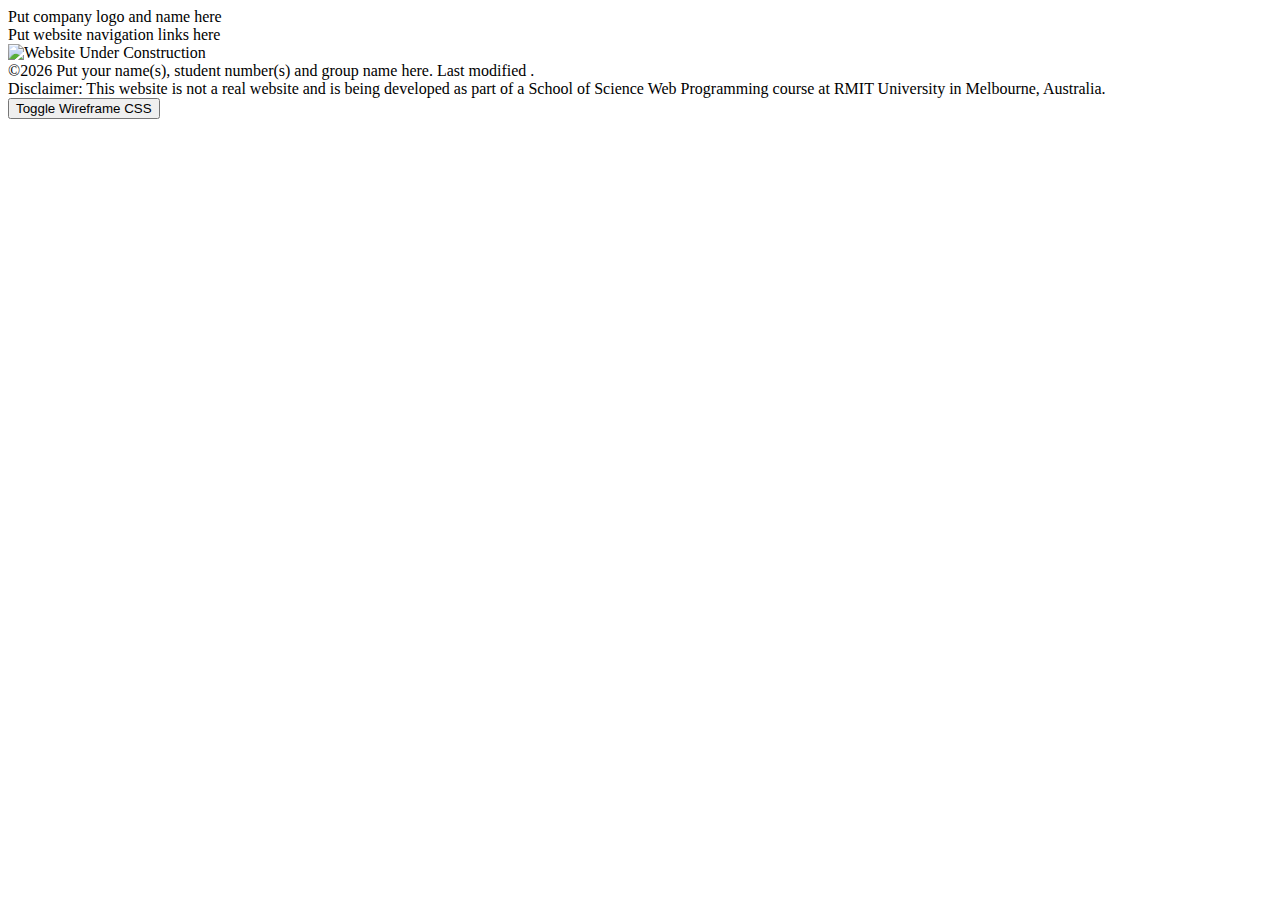
==== a2/index.html @ 7620fe86 "add new" ====
<!DOCTYPE html>
<html lang='en'>
  <head>
    <meta charset="utf-8">
    <meta name="viewport" content="width=device-width, initial-scale=1">
    <title>Assignment 2</title>
    
    <!-- Keep wireframe.css for debugging, add your css to style.css -->
    <link id='wireframecss' type="text/css" rel="stylesheet" href="../wireframe.css" disabled> 
    <link id='stylecss' type="text/css" rel="stylesheet" href="../style.css">

    <script src='../wireframe.js'></script>
  </head>

  <body>

    <header>
      <div>Put company logo and name here</div>
    </header>

    <nav>
      <div>Put website navigation links here</div>
    </nav>

    <main>
      <article id='Website Under Construction'>
    <!-- Creative Commons image sourced from https://pixabay.com/en/maintenance-under-construction-2422173/ and used for educational purposes only -->
        <img src='../../media/website-under-construction.png' alt='Website Under Construction' />
      </article>
    </main>

    <footer>
      <div>&copy;<script>
        document.write(new Date().getFullYear());
      </script> Put your name(s), student number(s) and group name here. Last modified <?= date ("Y F d  H:i", filemtime($_SERVER['SCRIPT_FILENAME'])); ?>.</div>
      <div>Disclaimer: This website is not a real website and is being developed as part of a School of Science Web Programming course at RMIT University in Melbourne, Australia.</div>
      <div><button id='toggleWireframeCSS' onclick='toggleWireframe()'>Toggle Wireframe CSS</button></div>
    </footer>

  </body>
</html>
---- wireframe.css ----
/* Make HTML and body content viewable, layout to fill window */
html,
body
{
  padding:20px;
  margin:0px;
  background: rgba(40,40,40,0.1);
  border: 5px solid hsl(314,0%,40%);
  box-sizing: border-box;
}

/* Makes the html / webpage as tall or taller as the browser window */
html {
  min-height:100vh;
}

/* Makes the body as tall or taller as the browser window, less html element's padding */
body {
  min-height:calc(100vh - 2 * 20px);
}


/* Give all semantic body elements uniform layout style */
header,
nav,
main,
footer,
aside,
section,
article,
details,
div
{
  margin: 5px;
  padding: 5px;
  box-sizing: border-box;
  border: 5px solid #0006;
}

/* Give each semantic body element a different color */
header
{
  background-color: hsl(0,100%,97%);
  border: 5px solid hsl(0,100%,60%);
}
nav
{
  background-color: hsl(240,100%,97%);
  border: 5px solid hsl(240,100%,60%);
}
main
{
  background-color: hsl(120,100%,97%);
  border: 5px solid hsl(120,100%,40%);
}
footer
{
  background-color: hsl(300,100%,97%);
  border: 5px solid hsl(300,100%,60%);
}

article
{
  background-color: hsl(270,100%,97%);
  border: 5px solid hsl(270,100%,70%);
}
aside
{
  background-color: hsl(180,100%,97%);
  border: 5px solid hsl(180,100%,40%);
}
section
{
  background-color: hsl(30,100%,97%);
  border: 5px solid hsl(30,100%,60%);
}
details
{
  background-color: hsl(60,60%,97%);
  border: 5px solid hsl(60,60%,60%);    
}

div
{
  border: 2px dashed hsl(210,100%,40%);  
}

/* HTML 4 Deprecated Tags and Attributes*/
center,
font,
menu,
marquee,
*[align],
*[border],
*[color],
*[bgcolor]
{
  padding:10px;
  background: repeating-linear-gradient(315deg, #999 0px, #999 20px, #FF9 20px, #FF9 40px) !important;
  border:20px solid black;
}
frame,
table {
  padding:10px;
  background: repeating-linear-gradient(315deg, #999 0px, #999 20px, #9FF 20px, #9FF 40px) !important;
}

center::after,
font::after,
menu::after,
marquee::after,
*[align]::after,
*[border]::after,
*[color]::after,
*[bgcolor]::after
{ 
  content:"Note to Student: Look for and remove all HTML4 deprecated code before submission.";
  font-size:400%;
  color:red;
  font-weight:bold;
  text-shadow: -1px -1px 1px rgba(255,255,255,0.8), 2px  2px 2px rgba(0,0,0,0.8);
}

/* Some basic styling for the starting page */

header {
  font-size: 300%;
  font-weight: bold;
}

header * {
  vertical-align: middle;
}

header img {
  filter: drop-shadow(-1px -1px 3px white);
  -webkit-filter: drop-shadow(-1px -1px 3px white);
  margin-right: 40px;
}

nav,
footer {
  padding: 10px;
}

nav ul {
  padding:0;
  margin:0.2em;
  display: inline-block;
  list-style: none;
}

nav ul li {
  display: inline-block;  
  padding:0.2em;
}

footer * {
}
---- style.css ----
/* This stylesheet is for your tested CSS, styles here will be deactivated when toggling wireframe style *./
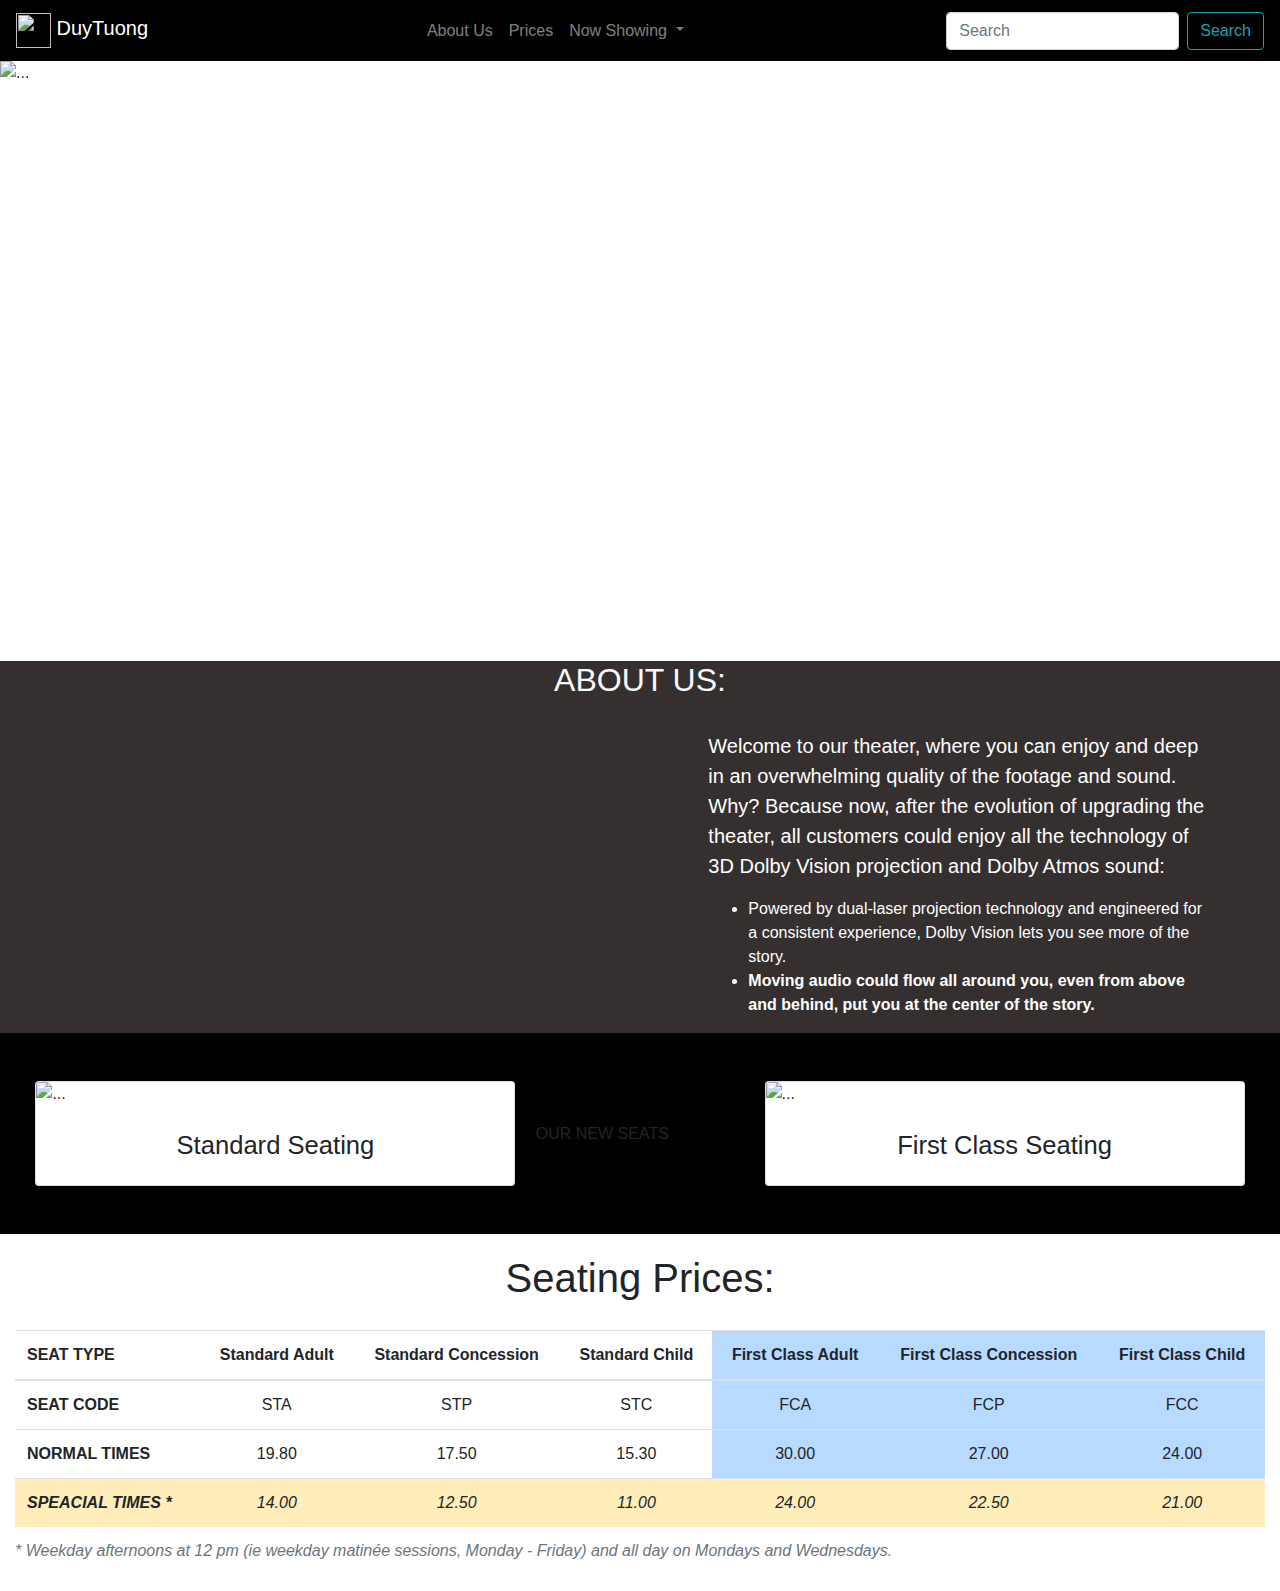
==== commit 99b2cc05: "new" ====
--- a/a2/index.html
+++ b/a2/index.html
@@ -1,41 +1,204 @@
 <!DOCTYPE html>
 <html lang='en'>
-  <head>
-    <meta charset="utf-8">
-    <meta name="viewport" content="width=device-width, initial-scale=1">
-    <title>Assignment 2</title>
-    
-    <!-- Keep wireframe.css for debugging, add your css to style.css -->
-    <link id='wireframecss' type="text/css" rel="stylesheet" href="../wireframe.css" disabled> 
-    <link id='stylecss' type="text/css" rel="stylesheet" href="../style.css">
-
-    <script src='../wireframe.js'></script>
-  </head>
-
-  <body>
-
-    <header>
-      <div>Put company logo and name here</div>
-    </header>
-
-    <nav>
-      <div>Put website navigation links here</div>
-    </nav>
-
-    <main>
-      <article id='Website Under Construction'>
-    <!-- Creative Commons image sourced from https://pixabay.com/en/maintenance-under-construction-2422173/ and used for educational purposes only -->
-        <img src='../../media/website-under-construction.png' alt='Website Under Construction' />
-      </article>
-    </main>
-
-    <footer>
-      <div>&copy;<script>
-        document.write(new Date().getFullYear());
-      </script> Put your name(s), student number(s) and group name here. Last modified <?= date ("Y F d  H:i", filemtime($_SERVER['SCRIPT_FILENAME'])); ?>.</div>
-      <div>Disclaimer: This website is not a real website and is being developed as part of a School of Science Web Programming course at RMIT University in Melbourne, Australia.</div>
-      <div><button id='toggleWireframeCSS' onclick='toggleWireframe()'>Toggle Wireframe CSS</button></div>
-    </footer>
-
-  </body>
-</html>
+
+<head>
+  <meta charset="utf-8">
+  <meta name="viewport" content="width=device-width, initial-scale=1">
+  <title>Assignment 2</title>
+
+  <!-- Keep wireframe.css for debugging, add your css to style.css -->
+
+  <link id='stylecss' type="text/css" rel="stylesheet" href="style.css">
+  <meta name="viewport" content="width=device-width, initial-scale=1, shrink-to-fit=no">
+  <link rel="stylesheet" href="https://stackpath.bootstrapcdn.com/bootstrap/4.4.1/css/bootstrap.min.css"
+    integrity="sha384-Vkoo8x4CGsO3+Hhxv8T/Q5PaXtkKtu6ug5TOeNV6gBiFeWPGFN9MuhOf23Q9Ifjh" crossorigin="anonymous">
+</head>
+
+<body>
+  <!-- NAVBAR -->
+  <nav class="navbar sticky-top navbar-expand-md navbar-dark " style="background-color: #000000;">
+    <a class="navbar-brand" href="index.html">
+      <img src="media/Logo.jpg" width="35" height="35" class="d-inline-block align-top" alt="">
+      DuyTuong
+    </a>
+    <button class="navbar-toggler" type="button" data-toggle="collapse" data-target="#navbarSupportedContent"
+      aria-controls="navbarSupportedContent" aria-expanded="false" aria-label="Toggle navigation">
+      <span class="navbar-toggler-icon"></span>
+    </button>
+
+    <div class="collapse navbar-collapse " id="navbarSupportedContent">
+      <ul class="navbar-nav mx-auto ">
+        <li class="nav-item">
+          <a class="nav-link" href="#aboutus">About Us</a>
+        </li>
+        <li class="nav-item">
+          <a class="nav-link" href="#seating">Prices</a>
+        </li>
+        <li class="nav-item dropdown">
+          <a class="nav-link dropdown-toggle" href="#" id="navbarDropdownMenuLink" role="button" data-toggle="dropdown"
+            aria-haspopup="true" aria-expanded="false">
+            Now Showing
+          </a>
+          <div class="dropdown-menu" aria-labelledby="navbarDropdownMenuLink">
+            <a class="dropdown-item" href="#">Film Showing</a>
+            <a class="dropdown-item" href="#">Synopsis Area</a>
+            <a class="dropdown-item" href="#">Booking Area</a>
+          </div>
+        </li>
+
+      </ul>
+      <form class="form-inline my-2 my-lg-0">
+        <input class="form-control mr-sm-2" type="search" placeholder="Search" aria-label="Search">
+        <button class="btn btn-outline-info" type="submit">Search</button>
+      </form>
+    </div>
+  </nav>
+
+  <!-- CAUROUSEL -->
+  <div id="carouselExampleInterval" class="carousel slide" data-ride="carousel">
+    <div class="carousel-inner">
+      <div class="carousel-item active" data-interval="10000">
+        <img src="media/cinema02.jpg" height="600px" class="d-block w-100" alt="...">
+      </div>
+      <div class="carousel-item" data-interval="2000">
+        <img src="media/cinema01.jpg" height="600px" class="d-block w-100" alt="...">
+      </div>
+      <div class="carousel-item">
+        <img src="media/cinema03.jpg" height="600px" class="d-block w-100" alt="...">
+      </div>
+    </div>
+    <a class="carousel-control-prev" href="#carouselExampleInterval" role="button" data-slide="prev">
+      <span class="carousel-control-prev-icon" aria-hidden="true"></span>
+      <span class="sr-only">Previous</span>
+    </a>
+    <a class="carousel-control-next" href="#carouselExampleInterval" role="button" data-slide="next">
+      <span class="carousel-control-next-icon" aria-hidden="true"></span>
+      <span class="sr-only">Next</span>
+    </a>
+  </div>
+
+  <!--ABOUT US  -->
+
+  <article id="aboutus" class="container-fluid  text-white " style="background-color: #352f2f">
+    <h2 class="text-light text-center">ABOUT US:</h2>
+    <div class="row align-items-center content">
+      <div class="col-md-6  order-1">
+        <img src="media/dolbycinema.jpg" alt="" class="img-fluid">
+      </div>
+      <div class="col-md-6 order-2 order-md-2">
+        <div class="row justify-content-center">
+          <div class="col-10  blurb mb-5 mb-md-0">
+            <img src="imgs/lolli_icon.png" alt="" class="d-none d-lg-inline">
+            <p class="lead "><b>Welcome to our theater, where you can enjoy and deep in an overwhelming
+                quality of the footage and sound.
+                Why? Because now, after the evolution of upgrading the theater, all customers could enjoy all the
+                technology of 3D Dolby Vision projection and Dolby Atmos sound:</b>
+              <ul>
+                <li>
+                  Powered by dual-laser projection technology and engineered for a consistent experience, Dolby
+                  Vision lets you see more of the story.
+
+                </li>
+                <li>
+                  <b>Moving audio could flow all around you, even from above and behind, put you at the center of
+                    the story.</b>
+                </li>
+              </ul>
+            </p>
+          </div>
+        </div>
+      </div>
+    </div>
+  </article>
+
+  <!--SEATS  -->
+
+  <article id="" class="container-fluid pt-5 pb-5" style="background-color: black">
+    <div class="d-flex flex-row">
+      <div class="col-5 d-flex justify-content-center">
+        <div class="card" style="width: 30rem;">
+          <img src="media/seat1.jpg" class="card-img-top" alt="...">
+          <div class="card-body">
+            <p class="card-text" style="font-size: 2vw; text-align: center;">Standard Seating</p>
+          </div>
+        </div>
+      </div>
+      <div class="col-2 d-flex align-items-center" style="padding: 0px 0px;">
+
+        <div class=" glow ">OUR NEW SEATS</div>
+
+      </div>
+      <div class="col-5 d-flex justify-content-center">
+        <div class="card" style="width: 30rem;">
+          <img src="media/seat2.jpg" class="card-img-top" alt="...">
+          <div class="card-body">
+            <p class="card-text" style="font-size: 2vw; text-align: center;">First Class Seating</p>
+          </div>
+        </div>
+      </div>
+    </div>
+  </article>
+    <!-- Seating Prices -->
+  <article>
+    <div class="parallax-div"></div>
+    <div id="seating" class="container-fluid">
+      <h1 class="text-center" style="padding:20px">Seating Prices:</h1>
+      <div class="table-responsive-xl">
+        <table class="table ">
+          <caption><i>* Weekday afternoons at 12 pm (ie weekday matinée sessions,
+              Monday - Friday) and all day on Mondays and Wednesdays.</i></caption>
+          <thead>
+            <tr>
+              <th scope="col">SEAT TYPE</th>
+              <th scope="col" class="text-center">Standard Adult</th>
+              <th scope="col" class="text-center">Standard Concession</th>
+              <th scope="col" class="text-center">Standard Child</th>
+              <th scope="col" class="table-primary text-center">First Class Adult</th>
+              <th scope="col" class="table-primary text-center">First Class Concession</th>
+              <th scope="col" class="table-primary text-center">First Class Child</th>
+            </tr>
+          </thead>
+          <tbody>
+            <tr>
+              <th scope="row">SEAT CODE</th>
+              <td class="text-center">STA</td>
+              <td class="text-center">STP</td>
+              <td class="text-center">STC</td>
+              <td class="table-primary text-center">FCA</td>
+              <td class="table-primary text-center">FCP</td>
+              <td class="table-primary text-center">FCC</td>
+            </tr>
+            <tr>
+              <th scope="row">NORMAL TIMES</th>
+              <td class="text-center">19.80</td>
+              <td class="text-center">17.50</td>
+              <td class="text-center">15.30</td>
+              <td class="table-primary text-center">30.00</td>
+              <td class="table-primary text-center">27.00</td>
+              <td class="table-primary text-center">24.00</td>
+            </tr>
+            <tr>
+              <th scope="row" class="table-warning"><i>SPEACIAL TIMES *</i></th>
+              <td class="table-warning text-center"><i>14.00</i></td>
+              <td class="table-warning text-center"><i>12.50</i></td>
+              <td class="table-warning text-center"><i>11.00</i></td>
+              <td class="table-warning text-center"><i>24.00</i></td>
+              <td class="table-warning text-center"><i>22.50</i></td>
+              <td class="table-warning text-center"><i>21.00</i></td>
+            </tr>
+          </tbody>
+        </table>
+      </div>
+    </div>
+  </article>
+  
+</body>
+
+<script src="https://code.jquery.com/jquery-3.4.1.slim.min.js"
+  integrity="sha384-J6qa4849blE2+poT4WnyKhv5vZF5SrPo0iEjwBvKU7imGFAV0wwj1yYfoRSJoZ+n" crossorigin="anonymous"></script>
+<script src="https://cdn.jsdelivr.net/npm/popper.js@1.16.0/dist/umd/popper.min.js"
+  integrity="sha384-Q6E9RHvbIyZFJoft+2mJbHaEWldlvI9IOYy5n3zV9zzTtmI3UksdQRVvoxMfooAo" crossorigin="anonymous"></script>
+<script src="https://stackpath.bootstrapcdn.com/bootstrap/4.4.1/js/bootstrap.min.js"
+  integrity="sha384-wfSDF2E50Y2D1uUdj0O3uMBJnjuUD4Ih7YwaYd1iqfktj0Uod8GCExl3Og8ifwB6" crossorigin="anonymous"></script>
+
+</html>--- a/a2/style.css
+++ b/a2/style.css
@@ -0,0 +1 @@
+/* Insert your styles here */
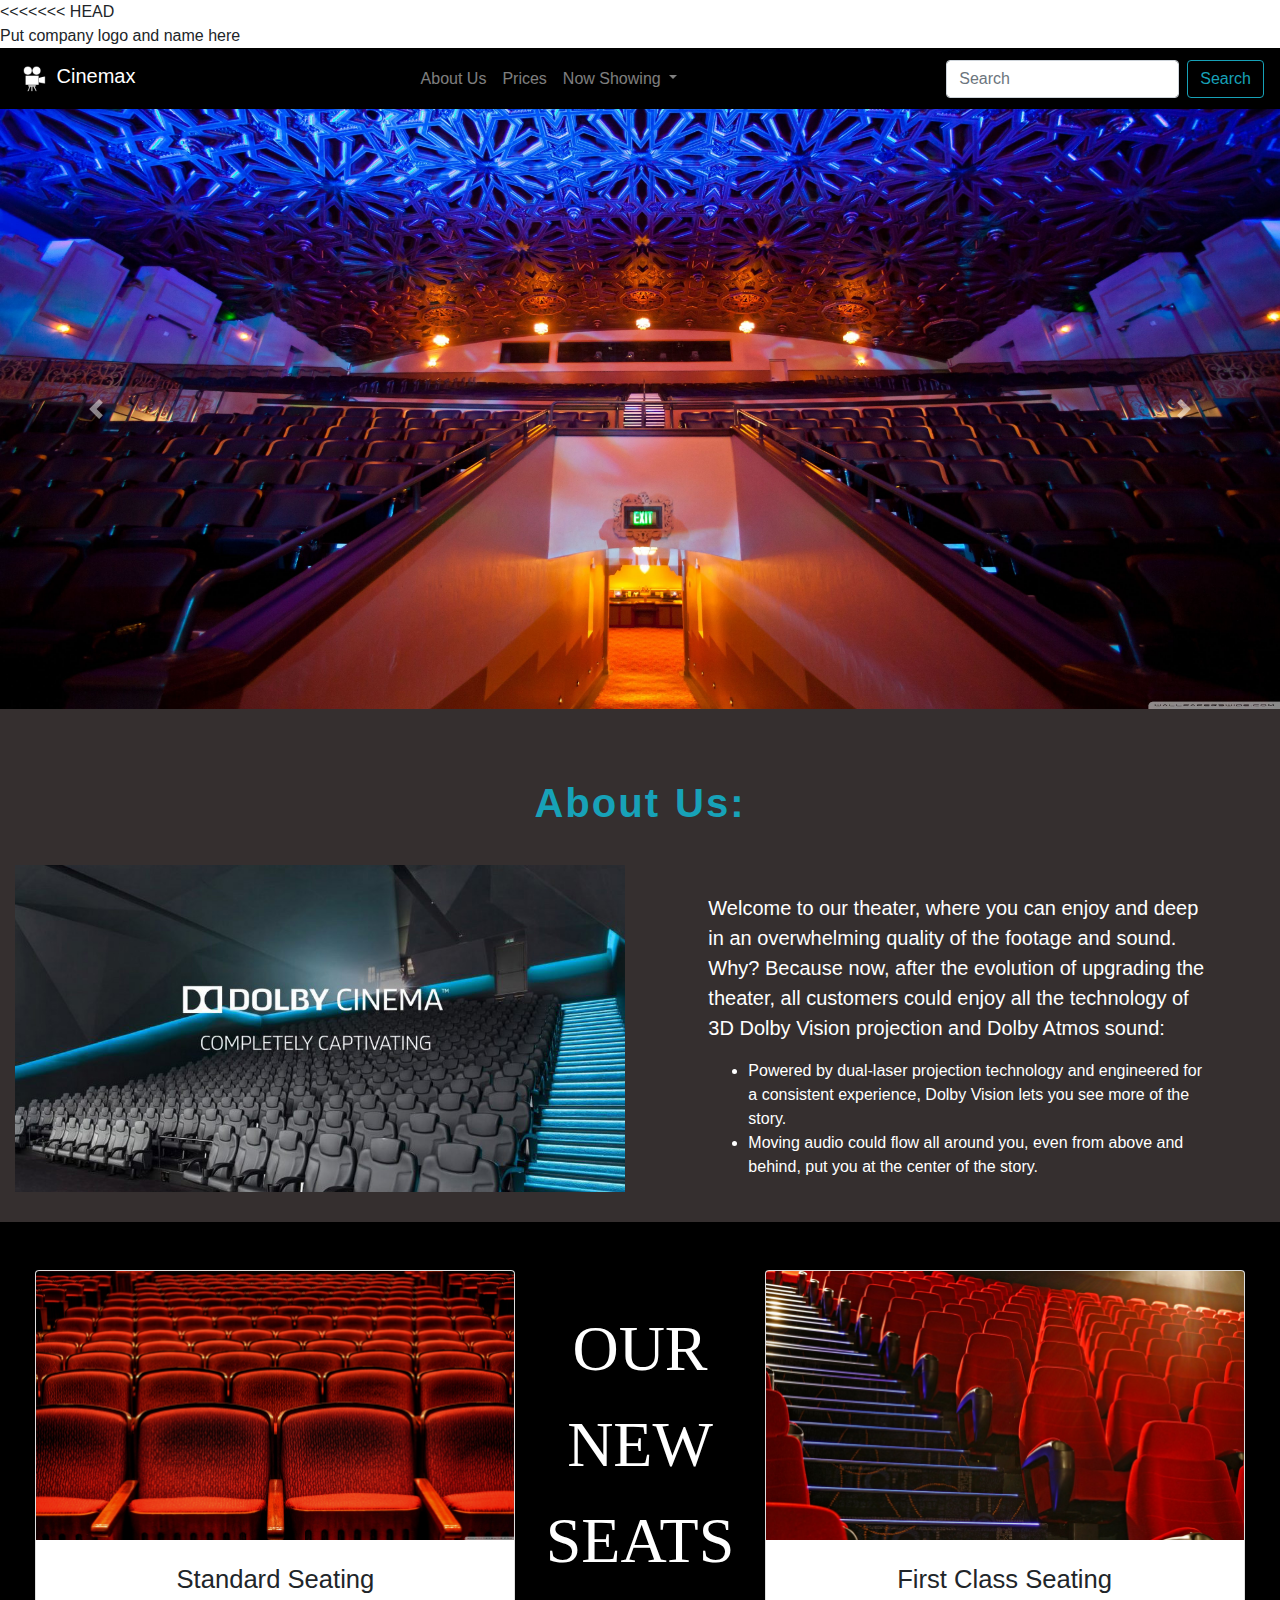
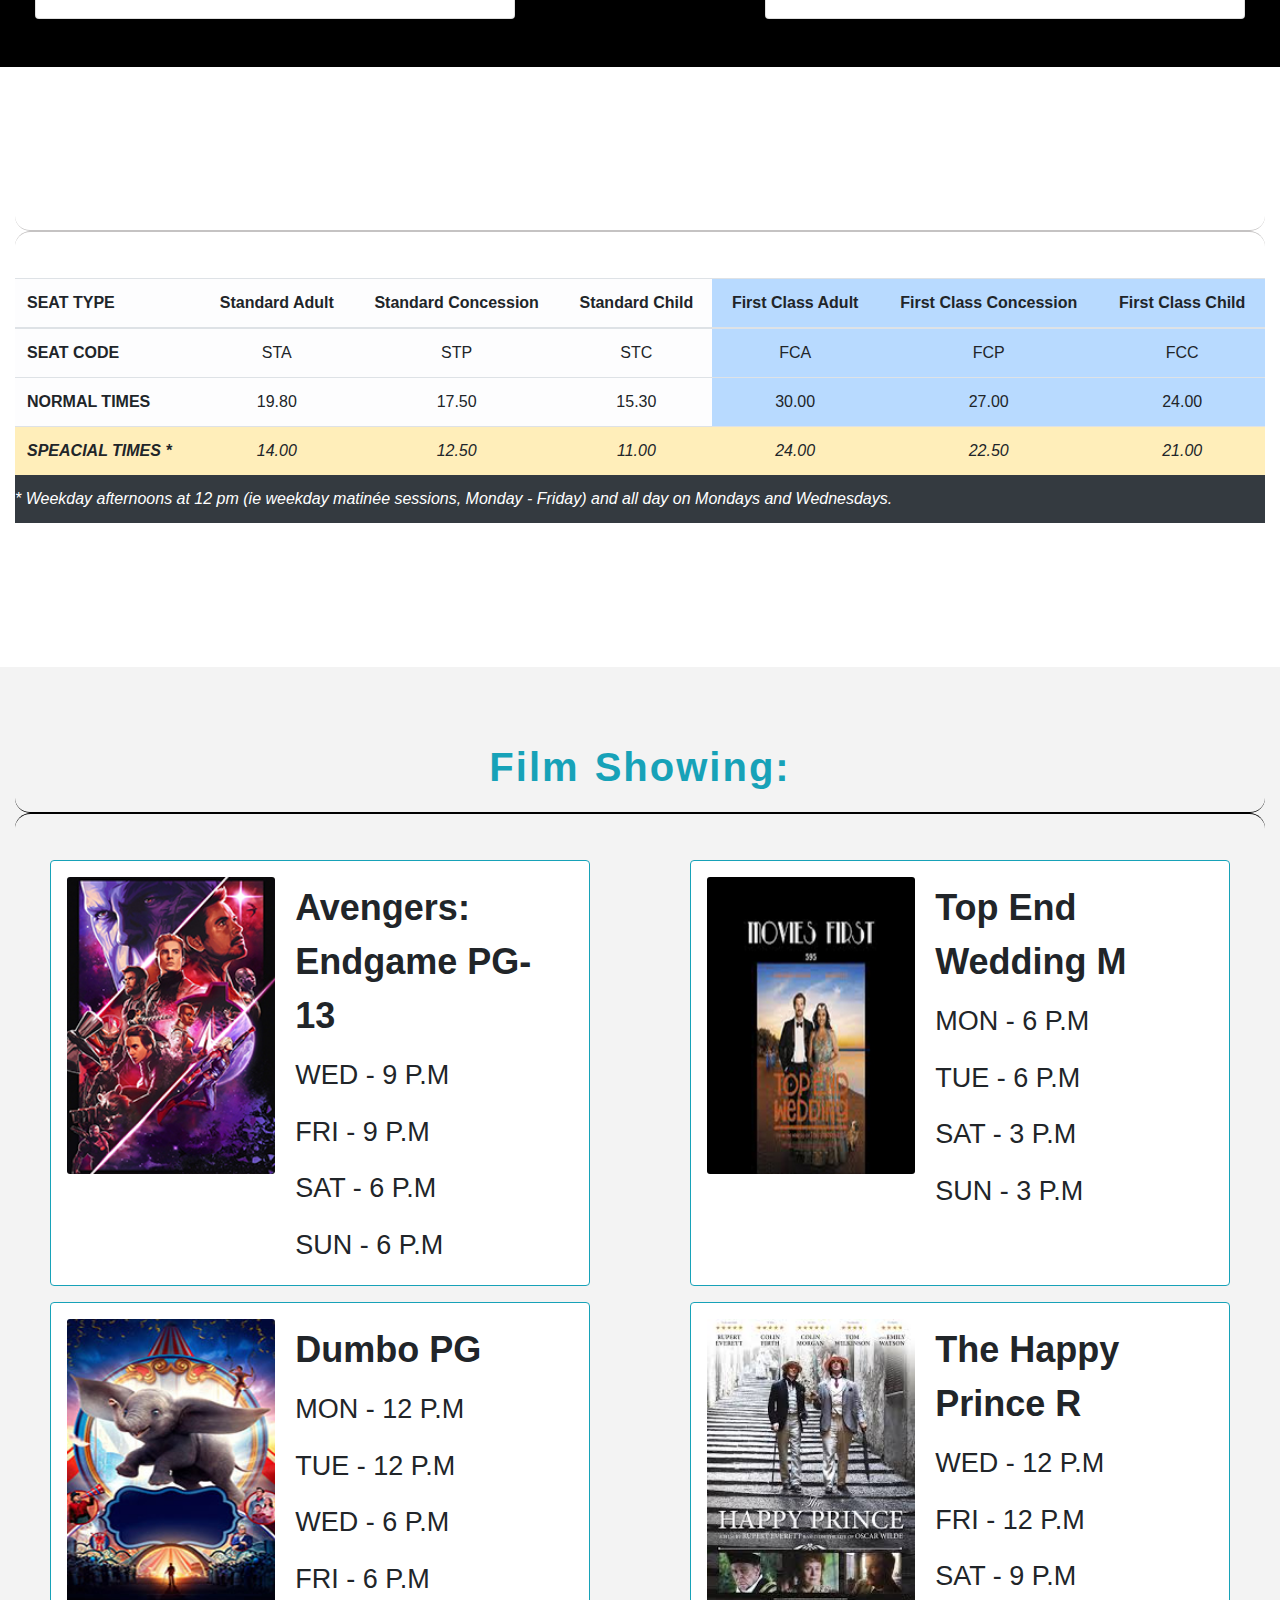
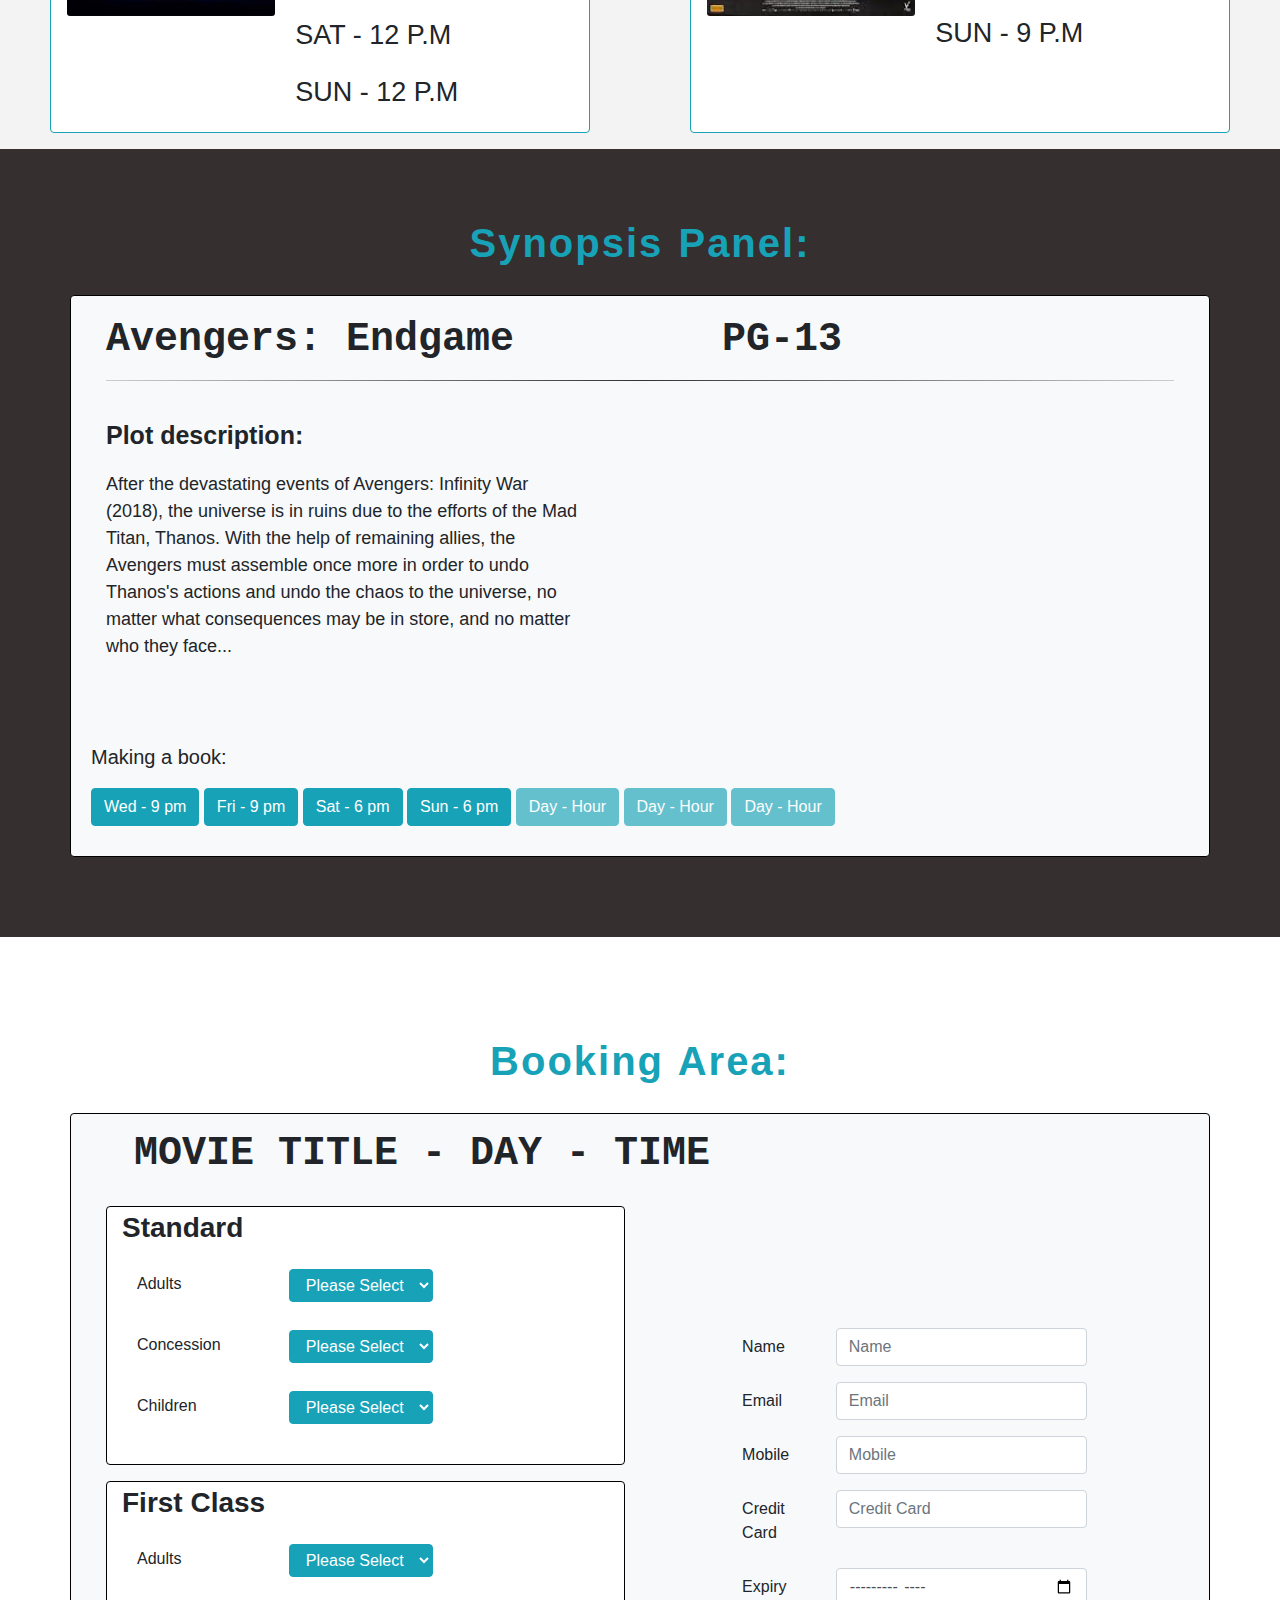
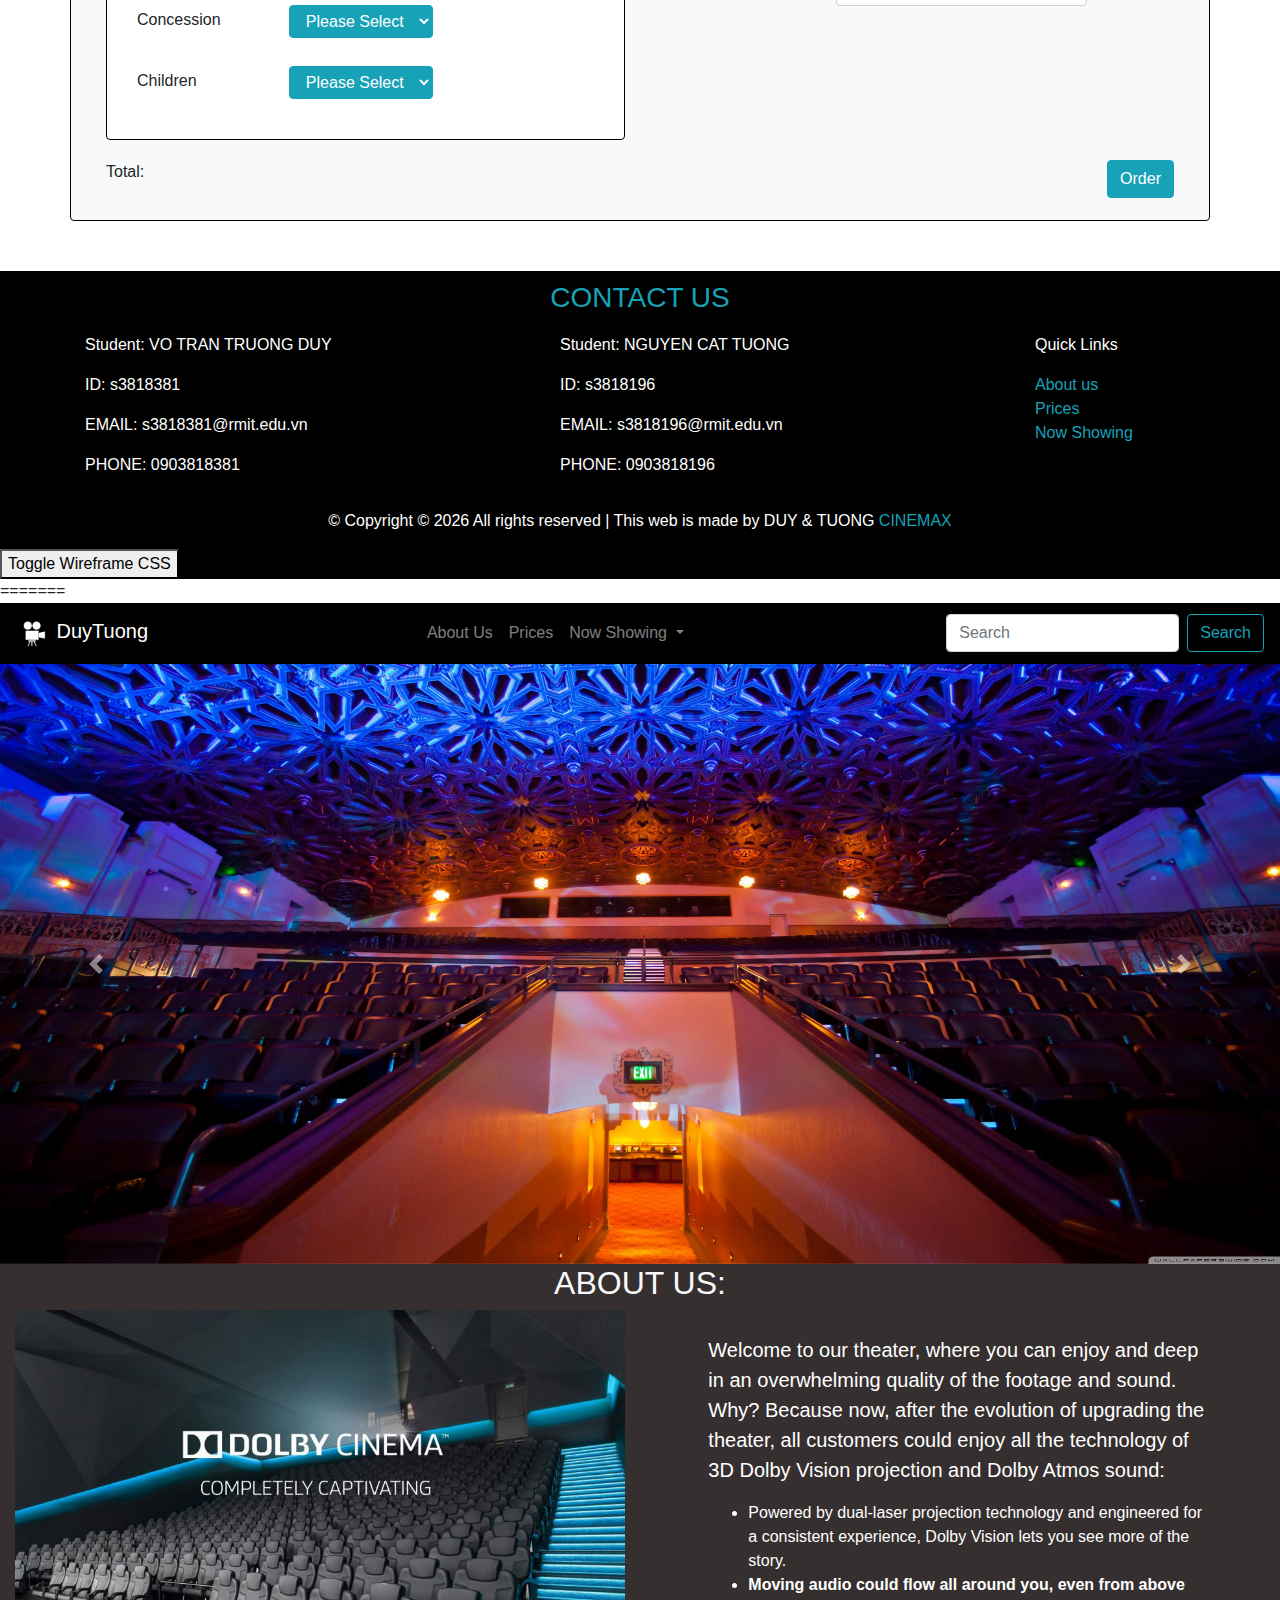
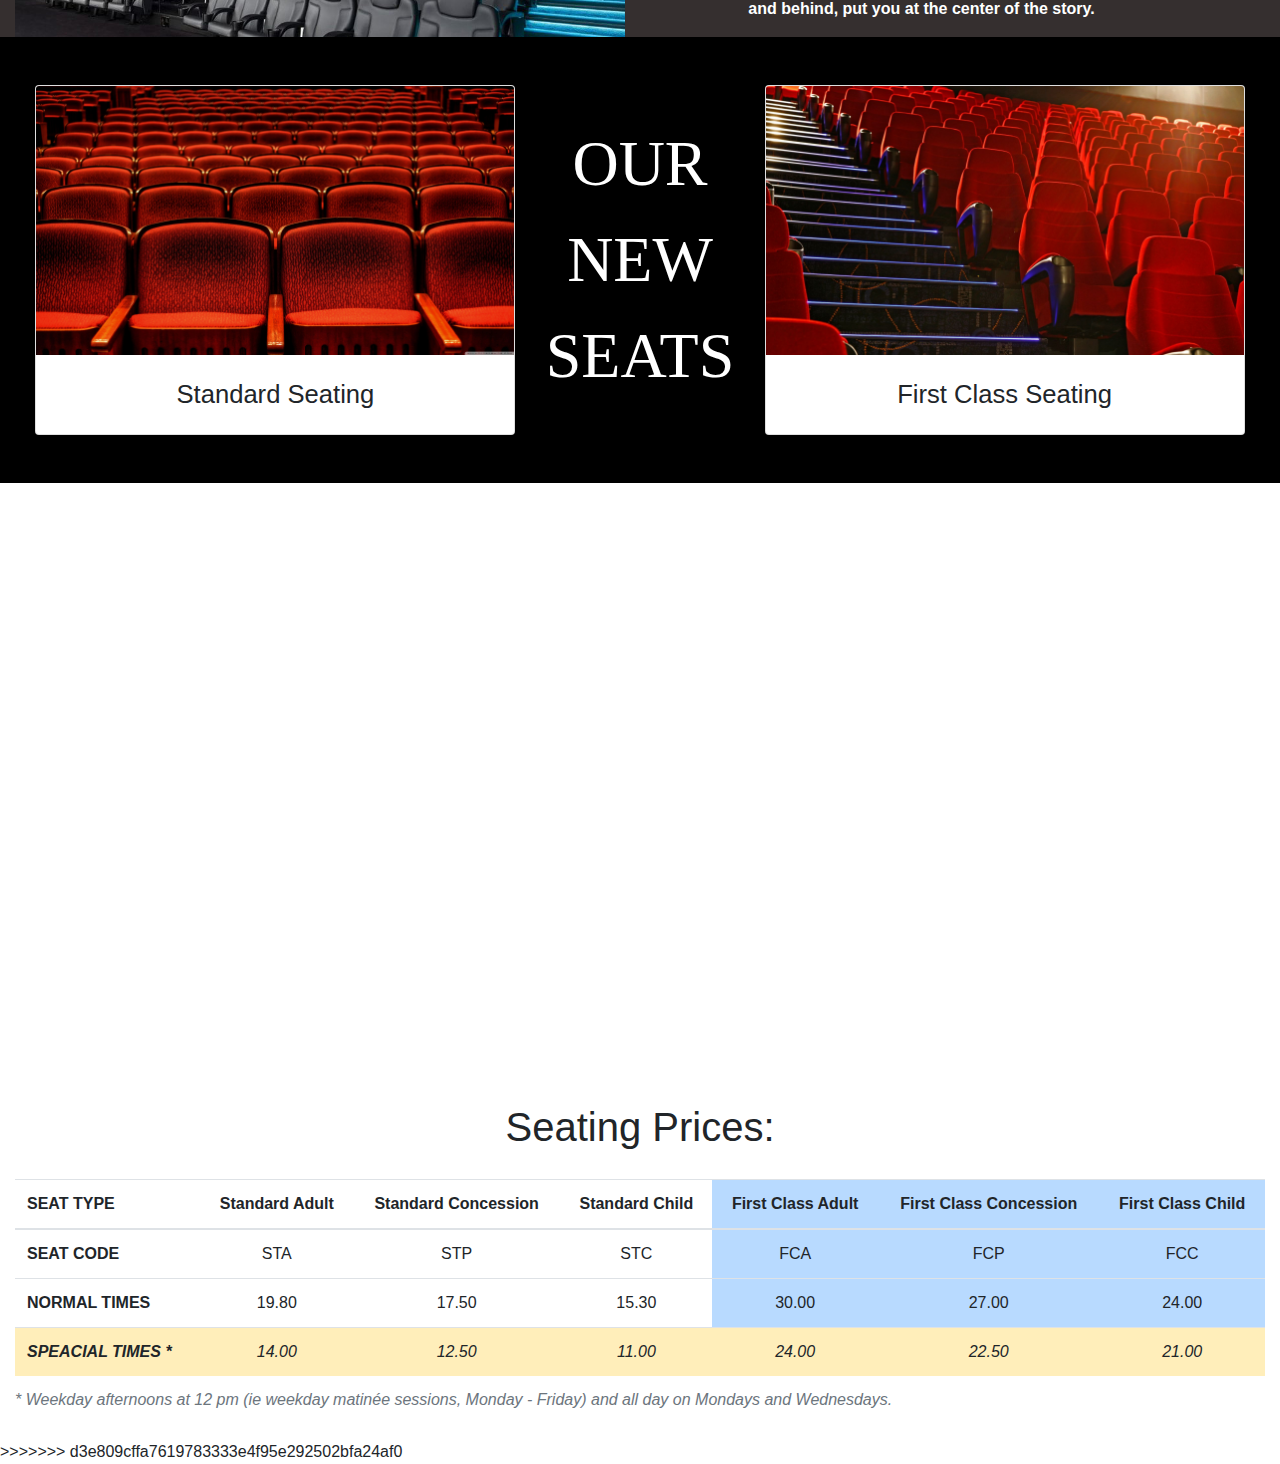
==== commit b7540d9d: "new" ====
--- a/a2/index.html
+++ b/a2/index.html
@@ -7,6 +7,573 @@
   <title>Assignment 2</title>
 
   <!-- Keep wireframe.css for debugging, add your css to style.css -->
+<<<<<<< HEAD
+  <link id='wireframecss' type="text/css" rel="stylesheet" href="../wireframe.css" disabled>
+  <link id='stylecss' type="text/css" rel="stylesheet" href="../style.css">
+  <link id='stylecss1' type="text/css" rel="stylesheet" href="style.css">
+
+  <link rel="stylesheet" href="https://stackpath.bootstrapcdn.com/bootstrap/4.4.1/css/bootstrap.min.css"
+    integrity="sha384-Vkoo8x4CGsO3+Hhxv8T/Q5PaXtkKtu6ug5TOeNV6gBiFeWPGFN9MuhOf23Q9Ifjh" crossorigin="anonymous">
+  <script src='../wireframe.js'></script>
+</head>
+
+<body>
+
+  <header>
+    <div>Put company logo and name here</div>
+  </header>
+
+  <nav>
+    <div>
+      <!-- NAVBAR -->
+      <nav class="navbar sticky-top navbar-expand-md navbar-dark " style="background-color: #000000;">
+        <a class="navbar-brand" href="index.html">
+          <img src="media/Logo.jpg" width="35" height="35" class="d-inline-block align-top" alt="">
+          Cinemax
+        </a>
+        <button class="navbar-toggler" type="button" data-toggle="collapse" data-target="#navbarSupportedContent"
+          aria-controls="navbarSupportedContent" aria-expanded="false" aria-label="Toggle navigation">
+          <span class="navbar-toggler-icon"></span>
+        </button>
+
+        <div class="collapse navbar-collapse " id="navbarSupportedContent">
+          <ul class="navbar-nav mx-auto ">
+            <li class="nav-item">
+              <a class="nav-link" href="#aboutus">About Us</a>
+            </li>
+            <li class="nav-item">
+              <a class="nav-link" href="#seating">Prices</a>
+            </li>
+            <li class="nav-item dropdown">
+              <a class="nav-link dropdown-toggle" href="#" id="navbarDropdownMenuLink" role="button"
+                data-toggle="dropdown" aria-haspopup="true" aria-expanded="false">
+                Now Showing
+              </a>
+              <div class="dropdown-menu" aria-labelledby="navbarDropdownMenuLink">
+                <a class="dropdown-item" href="#film">Film Showing</a>
+                <a class="dropdown-item" href="#Synopsis">Synopsis Area</a>
+                <a class="dropdown-item" href="#Booking">Booking Area</a>
+              </div>
+            </li>
+
+          </ul>
+          <form class="form-inline my-2 my-lg-0">
+            <input class="form-control mr-sm-2" type="search" placeholder="Search" aria-label="Search">
+            <button class="btn btn-outline-info" type="submit">Search</button>
+          </form>
+        </div>
+      </nav>
+
+      <!-- CAUROUSEL -->
+      <div id="carouselExampleInterval" class="carousel slide" data-ride="carousel">
+        <div class="carousel-inner">
+          <div class="carousel-item active" data-interval="10000">
+            <img src="media/cinema02.jpg" height="600px" class="d-block w-100" alt="...">
+          </div>
+          <div class="carousel-item" data-interval="2000">
+            <img src="media/cinema01.jpg" height="600px" class="d-block w-100" alt="...">
+          </div>
+          <div class="carousel-item">
+            <img src="media/cinema03.jpg" height="600px" class="d-block w-100" alt="...">
+          </div>
+        </div>
+        <a class="carousel-control-prev" href="#carouselExampleInterval" role="button" data-slide="prev">
+          <span class="carousel-control-prev-icon" aria-hidden="true"></span>
+          <span class="sr-only">Previous</span>
+        </a>
+        <a class="carousel-control-next" href="#carouselExampleInterval" role="button" data-slide="next">
+          <span class="carousel-control-next-icon" aria-hidden="true"></span>
+          <span class="sr-only">Next</span>
+        </a>
+      </div>
+    </div>
+  </nav>
+
+  <main>
+    
+    <article id="aboutus" class="container-fluid text-white " style="padding-top:40px; background-color: #352f2f">
+      <h2 class="demoFont text-info text-center" style="padding: 30px;">About Us:</h2>
+      <div class="row align-items-center content">
+        <div class="col-md-6  order-1">
+          <img src="media/dolbycinema.jpg" alt="" class="img-fluid" style="padding-bottom:30px">
+        </div>
+        <div class="col-md-6 order-2 order-md-2">
+          <div class="row justify-content-center">
+            <div class="col-10  blurb mb-5 mb-md-0">
+              <p class="lead "><b>Welcome to our theater, where you can enjoy and deep in an overwhelming
+                  quality of the footage and sound.
+                  Why? Because now, after the evolution of upgrading the theater, all customers could enjoy all the
+                  technology of 3D Dolby Vision projection and Dolby Atmos sound:</b>
+                <ul>
+                  <li>
+                    Powered by dual-laser projection technology and engineered for a consistent experience, Dolby
+                    Vision lets you see more of the story.
+  
+                  </li>
+                  <li>
+                    Moving audio could flow all around you, even from above and behind, put you at the center of
+                    the story.
+                  </li>
+                </ul>
+              </p>
+            </div>
+          </div>
+        </div>
+      </div>
+    </article>
+    <article id="" class="container-fluid pt-5 pb-5" style="background-color: black">
+      <div class="d-flex flex-row">
+        <div class="col-5 d-flex justify-content-center">
+          <div class="card" style="width: 30rem;">
+            <img src="media/seat1.jpg" class="card-img-top" alt="...">
+            <div class="card-body">
+              <p class="card-text" style="font-size: 2vw; text-align: center;">Standard Seating</p>
+            </div>
+          </div>
+        </div>
+        <div class="col-2 d-flex align-items-center" style="padding: 0px 0px;">
+  
+          <div class=" glow ">OUR NEW SEATS</div>
+  
+        </div>
+        <div class="col-5 d-flex justify-content-center">
+          <div class="card" style="width: 30rem;">
+            <img src="media/seat2.jpg" class="card-img-top" alt="...">
+            <div class="card-body">
+              <p class="card-text" style="font-size: 2vw; text-align: center;">First Class Seating</p>
+            </div>
+          </div>
+        </div>
+      </div>
+    </article>
+  
+    <!-- Seating Prices -->
+    <article>
+      <div id="seating" class="container-fluid parallax-div">
+        <h1 class="text-center demoFont" style="padding-top:100px">Seating Prices:</h1>
+        <hr class="style-white style-white:before">
+        <div class="table-responsive-xl">
+          <table class="table ">
+            <caption class="text-white bg-dark"><i>* Weekday afternoons at 12 pm (ie weekday matinée sessions,
+                Monday - Friday) and all day on Mondays and Wednesdays.</i></caption>
+            <thead>
+              <tr>
+                <th scope="col" class="table-light">SEAT TYPE</th>
+                <th scope="col" class="text-center table-light">Standard Adult</th>
+                <th scope="col" class="text-center table-light">Standard Concession</th>
+                <th scope="col" class="text-center table-light">Standard Child</th>
+                <th scope="col" class="table-primary text-center">First Class Adult</th>
+                <th scope="col" class="table-primary text-center">First Class Concession</th>
+                <th scope="col" class="table-primary text-center">First Class Child</th>
+              </tr>
+            </thead>
+            <tbody>
+              <tr>
+                <th scope="row" class="table-light">SEAT CODE</th>
+                <td class="text-center table-light">STA</td>
+                <td class="text-center table-light">STP</td>
+                <td class="text-center table-light">STC</td>
+                <td class="table-primary text-center">FCA</td>
+                <td class="table-primary text-center">FCP</td>
+                <td class="table-primary text-center">FCC</td>
+              </tr>
+              <tr>
+                <th scope="row" class="table-light">NORMAL TIMES</th>
+                <td class="text-center table-light">19.80</td>
+                <td class="text-center table-light">17.50</td>
+                <td class="text-center table-light">15.30</td>
+                <td class="table-primary text-center">30.00</td>
+                <td class="table-primary text-center">27.00</td>
+                <td class="table-primary text-center">24.00</td>
+              </tr>
+              <tr>
+                <th scope="row" class="table-warning"><i>SPEACIAL TIMES *</i></th>
+                <td class="table-warning text-center"><i>14.00</i></td>
+                <td class="table-warning text-center"><i>12.50</i></td>
+                <td class="table-warning text-center"><i>11.00</i></td>
+                <td class="table-warning text-center"><i>24.00</i></td>
+                <td class="table-warning text-center"><i>22.50</i></td>
+                <td class="table-warning text-center"><i>21.00</i></td>
+              </tr>
+            </tbody>
+          </table>
+        </div>
+      </div>
+    </article>
+  
+    <!-- NOW SHOWING -->
+    <article id="film" class="container-fluid" style="background-color: #f3f3f3;">
+      <div class="demoFont text-info" style=" text-align: center; padding-top: 70px;">Film Showing:</div>
+      <hr class="style-two style-two:before">
+      <!-- 1st row -->
+      <div class="card-desk">
+        <div class="row row-cols-1 row-cols-md-2 ">
+          <div class="col-md-6 d-flex justify-content-center ">
+            <div class="card border-info mb-3  w-100" style="max-width: 540px;">
+              <div class="row no-gutters">
+                <div class="col-md-5 pt-3 pb-3 pl-3">
+                  <img src="media/endgame_poster_02.jpg" class="card-img" alt="...">
+                </div>
+                <div class="col-md-7">
+                  <div class="card-body">
+                    <p class="card-title" style="font-size: 4vh;"> <b> Avengers: Endgame PG-13</b></p>
+                    <p class="card-text" style="font-size: 3vh;">WED - 9 P.M</p>
+                    <p class="card-text" style="font-size: 3vh;">FRI - 9 P.M</p>
+                    <p class="card-text" style="font-size: 3vh;">SAT - 6 P.M</p>
+                    <p class="card-text" style="font-size: 3vh;">SUN - 6 P.M</p>
+  
+                  </div>
+                </div>
+              </div>
+            </div>
+          </div>
+          <div class="col-md-6 d-flex justify-content-center ">
+            <div class="card border-info mb-3  w-100" style="max-width: 540px;">
+              <div class="row no-gutters">
+                <div class="col-md-5 pt-3 pb-3 pl-3">
+                  <img src="media/topEndWedding_poster.jfif" class="card-img" alt="...">
+                </div>
+                <div class="col-md-7">
+                  <div class="card-body">
+                    <p class="card-title" style="font-size: 4vh;"> <b> Top End Wedding M</b></p>
+                    <p class="card-text" style="font-size: 3vh;">MON - 6 P.M</p>
+                    <p class="card-text" style="font-size: 3vh;">TUE - 6 P.M</p>
+                    <p class="card-text" style="font-size: 3vh;">SAT - 3 P.M</p>
+                    <p class="card-text" style="font-size: 3vh;">SUN - 3 P.M</p>
+  
+                  </div>
+                </div>
+              </div>
+            </div>
+          </div>
+  
+          <!-- end 1st row -->
+  
+          <!-- 2nd row -->
+  
+          <div class="col-md-6 d-flex justify-content-center ">
+            <div class="card border-info mb-3  w-100" style="max-width: 540px;">
+              <div class="row no-gutters">
+                <div class="col-md-5 pt-3 pb-3 pl-3">
+                  <img src="media/dumbo_poster_01.jpg" class="card-img" alt="...">
+                </div>
+                <div class="col-md-7">
+                  <div class="card-body">
+                    <p class="card-title" style="font-size: 4vh;"> <b>Dumbo PG</b></p>
+                    <p class="card-text" style="font-size: 3vh;">MON - 12 P.M</p>
+                    <p class="card-text" style="font-size: 3vh;">TUE - 12 P.M</p>
+                    <p class="card-text" style="font-size: 3vh;">WED - 6 P.M</p>
+                    <p class="card-text" style="font-size: 3vh;">FRI - 6 P.M</p>
+                    <p class="card-text" style="font-size: 3vh;">SAT - 12 P.M</p>
+                    <p class="card-text" style="font-size: 3vh;">SUN - 12 P.M</p>
+  
+                  </div>
+                </div>
+              </div>
+            </div>
+          </div>
+          <div class="col-md-6 d-flex justify-content-center ">
+            <div class="card border-info mb-3  w-100" style="max-width: 540px;">
+              <div class="row no-gutters">
+                <div class="col-md-5 pt-3 pb-3 pl-3">
+                  <img src="media/theHappyPrince_poster.jfif" class="card-img" alt="...">
+                </div>
+                <div class="col-md-7">
+                  <div class="card-body">
+                    <p class="card-title" style="font-size: 4vh;"> <b> The Happy Prince R</b></p>
+                    <p class="card-text" style="font-size: 3vh;">WED - 12 P.M</p>
+                    <p class="card-text" style="font-size: 3vh;">FRI - 12 P.M</p>
+                    <p class="card-text" style="font-size: 3vh;">SAT - 9 P.M</p>
+                    <p class="card-text" style="font-size: 3vh;">SUN - 9 P.M</p>
+  
+                  </div>
+                </div>
+              </div>
+            </div>
+          </div>
+        </div>
+        <!-- end 2nd row -->
+      </div>
+    </article>
+  
+    <!-- SYNOPSIS PANEL -->
+    <article id="Synopsis" style="padding-top:20px; padding-bottom: 80px; background-color: #352f2f;">
+      <h1 class="demoFont text-info text-center" style="padding-top:50px; padding-bottom:20px"> Synopsis Panel: </h1>
+      <div class="container card bg-light " style="border-color:#000000">
+        <div class="card-body ">
+          <h1 class="text-monospace font-weight-bold">Avengers: Endgame &emsp;&emsp;&emsp;&emsp; PG-13</h1>
+          <hr class="style">
+          <div class="row">
+            <div class="col-md-6" style="padding-right:50px; padding-top: 20px">
+              <p class="font-weight-bold" style="font-size: 25px">Plot description:</p>
+              <p class="demoFont3" style="font-size: 18px">After the devastating events of Avengers: Infinity War (2018),
+                the universe is in
+                ruins due to the efforts of the Mad Titan, Thanos. With the help of remaining allies, the Avengers must
+                assemble once more in order to undo Thanos's actions and undo the chaos to the universe, no matter what
+                consequences may be in store, and no matter who they face...</p>
+            </div>
+            <div class="col-md-6 row justify-content-center ">
+              <iframe width="560" height="315" src="https://www.youtube.com/embed/TcMBFSGVi1c" frameborder="0"
+                allow="accelerometer; autoplay; encrypted-media; gyroscope; picture-in-picture" allowfullscreen
+                style="margin-left: 50px; padding-top: 20px"></iframe>
+            </div>
+            <div style="padding-top:30px">
+              <div class="" data-toggle="buttons">
+                <p style="padding-right:50px;  font-size: 20px">Making a book:</p>
+                <button type="button" class="btn btn-info" style="margin-bottom: 10px"> Wed - 9 pm </button>
+                <button type="button" class="btn btn-info" style="margin-bottom: 10px"> Fri - 9 pm </button>
+                <button type="button" class="btn btn-info" style="margin-bottom: 10px"> Sat - 6 pm </button>
+                <button type="button" class="btn btn-info" style="margin-bottom: 10px"> Sun - 6 pm </button>
+                <button type="button" class="btn btn-info" style="margin-bottom: 10px" disabled> Day - Hour </button>
+                <button type="button" class="btn btn-info" style="margin-bottom: 10px" disabled> Day - Hour </button>
+                <button type="button" class="btn btn-info" style="margin-bottom: 10px" disabled> Day - Hour </button>
+              </div>
+            </div>
+          </div>
+    </article>
+  
+    <!-- Booking Area -->
+    <article id="Booking" style="padding-top:50px; padding-bottom: 50px;">
+      <form action="">
+      <h1 class="demoFont text-info text-center" style="padding-top:50px; padding-bottom:20px"> Booking Area: </h1>
+      <div class="container card bg-light " style="border-color:#000000">
+        <h1 class="text-monospace font-weight-bold mt-3 ml-5">MOVIE TITLE - DAY - TIME</h1>
+  
+        <div class="card-body">
+          <div>
+            <div class="row">
+              <!-- LEFT BOOKING FORM -->
+              <div class="col-md-6">
+                <div class="card container mb-3" style="border-color:#000000">
+                  <p style="font-size: 175%;"><b>Standard</b></p>
+                  <div class="form-group">
+  
+                    <label class="col-sm-4 col-form-label" for="name" style="padding-bottom: 30px" >Adults</label>
+                    <select name="Standard" id="ChairsAdult" class="btn btn-info dropdown-toggle" >
+                      <option value="">Please Select</option>
+                      <option value="">1</option>
+                      <option value="">2</option>
+                      <option value="">3</option>
+                      <option value="">4</option>
+                      <option value="">5</option>
+                      <option value="">6</option>
+                      <option value="">7</option>
+                      <option value="">8</option>
+                      <option value="">9</option>
+                      <option value="">10</option>
+                    </select>
+                    <br>
+                    <label class="col-sm-4 col-form-label" for="email" style="padding-bottom: 30px">Concession</label>
+                    <select name="Standard" id="ChairsConcession" class="btn btn-info dropdown-toggle">
+                      <option value="">Please Select</option>
+                      <option value="">1</option>
+                      <option value="">2</option>
+                      <option value="">3</option>
+                      <option value="">4</option>
+                      <option value="">5</option>
+                      <option value="">6</option>
+                      <option value="">7</option>
+                      <option value="">8</option>
+                      <option value="">9</option>
+                      <option value="">10</option>
+                    </select>
+                    <br>
+                    <label class="col-sm-4 col-form-label" for="email" style="padding-bottom: 30px">Children</label>
+                    <select name="Standard" id="ChairsChildren" class="btn btn-info dropdown-toggle">
+                      <option value="">Please Select</option>
+                      <option value="">1</option>
+                      <option value="">2</option>
+                      <option value="">3</option>
+                      <option value="">4</option>
+                      <option value="">5</option>
+                      <option value="">6</option>
+                      <option value="">7</option>
+                      <option value="">8</option>
+                      <option value="">9</option>
+                      <option value="">10</option>
+                    </select>
+  
+                  </div>
+                </div>
+                <div class="card container" style="border-color:#000000">
+                  <p style="font-size: 175%;"><b>First Class</b></p>
+                  <div class="form-group">
+                    <label class="col-sm-4 col-form-label" for="name" style="padding-bottom: 30px">Adults</label>
+                    <select name="First" id="ChairsAdult" class="btn btn-info dropdown-toggle">
+                      <option value="">Please Select</option>
+                      <option value="">1</option>
+                      <option value="">2</option>
+                      <option value="">3</option>
+                      <option value="">4</option>
+                      <option value="">5</option>
+                      <option value="">6</option>
+                      <option value="">7</option>
+                      <option value="">8</option>
+                      <option value="">9</option>
+                      <option value="">10</option>
+                    </select>
+                    <br>
+                    <label class="col-sm-4 col-form-label" for="email" style="padding-bottom: 30px">Concession</label>
+                    <select name="First" id="ChairsConcession" class="btn btn-info dropdown-toggle">
+                      <option value="" class="">Please Select</option>
+                      <option value="">1</option>
+                      <option value="">2</option>
+                      <option value="">3</option>
+                      <option value="">4</option>
+                      <option value="">5</option>
+                      <option value="">6</option>
+                      <option value="">7</option>
+                      <option value="">8</option>
+                      <option value="">9</option>
+                      <option value="">10</option>
+                    </select>
+                    <br>
+                    <label class="col-sm-4 col-form-label" for="email" style="padding-bottom: 30px">Children</label>
+                    <select name="First" id="ChairsChildren" class="btn btn-info dropdown-toggle">
+                      <option value="" class="">Please Select</option>
+                      <option value="">1</option>
+                      <option value="">2</option>
+                      <option value="">3</option>
+                      <option value="">4</option>
+                      <option value="">5</option>
+                      <option value="">6</option>
+                      <option value="">7</option>
+                      <option value="">8</option>
+                      <option value="">9</option>
+                      <option value="">10</option>
+                    </select>
+                  </div>
+                </div>
+              </div>
+              <!-- END LEFT BOOKING FORM -->
+  
+               <!-- RIGHT BOOKING FORM -->
+              <div class="col-md-6 d-flex align-items-center justify-content-center">
+                <div class="form-group">
+                  <div class="form-group row" style="padding-top: 20px">
+                    <label for="Name" class="col-sm-3 col-form-label">Name</label>
+                    <div class="col-sm-9">
+                      <input type="text" class="form-control" id="inputName" placeholder="Name" required>
+                    </div>
+                  </div>
+                  <div class="form-group row">
+                    <label for="Email" class="col-sm-3 col-form-label">Email</label>
+                    <div class="col-sm-9">
+                      <input type="email" class="form-control" id="inputEmail" placeholder="Email" required>
+                    </div>
+                  </div>
+                  <div class="form-group row">
+                    <label for="Mobile" class="col-sm-3 col-form-label">Mobile</label>
+                    <div class="col-sm-9">
+                      <input type="text" class="form-control" id="inputMobile" placeholder="Mobile" required>
+                    </div>
+                  </div>
+                  <div class="form-group row">
+                    <label for="CreditCard" class="col-sm-3 col-form-label">Credit Card</label>
+                    <div class="col-sm-9">
+                      <input type="text" class="form-control" id="inputCard" placeholder="Credit Card" minlength="14"
+                        maxlength="19" required>
+                    </div>
+                  </div>
+                  <div class="form-group row">
+                    <label for="Date" class="col-sm-3 col-form-label">Expiry</label>
+                    <div class="col-sm-9">
+                      <input type="Month" class="form-control" id="inputDate" name="birthday" required>
+                    </div>
+                  </div>
+                </div>
+              </div>
+                <!-- END RIGHT BOOKING FORM -->
+  
+  
+            </div>
+            <!-- SUBMIT BTN -->
+            <div style="padding-top: 20px">
+              <div class="row">
+                <div class="col-md-6">
+                  <p>Total:</p>
+                </div>
+                <div class="col-md-6">
+                  <input class="btn btn-info" type="submit" value="Order" style="float:right">
+                </div>
+              </div>
+            </div>
+            <!-- END SUBMIT BTN -->
+          </div>
+        </div>
+      </div>
+    </form>
+    </article>
+  </main>
+
+  <footer>
+    <h3 class="text-center text-info" style="padding-top:10px; padding-bottom:10px;">CONTACT US </h3>
+    <div class="container">
+      <!-- UPPER FOOTER -->
+      <div class="row text-white">
+        <div class="col">
+          <div class="">
+            <p>Student: VO TRAN TRUONG DUY</p>
+            <p>ID: s3818381</p>
+            <p>EMAIL: s3818381@rmit.edu.vn</p>
+            <p>PHONE: 0903818381</p>
+          </div>
+
+        </div>
+        <div class="col">
+          <div class="">
+            <p>Student: NGUYEN CAT TUONG</p>
+            <p>ID: s3818196</p>
+            <p>EMAIL: s3818196@rmit.edu.vn</p>
+            <p>PHONE: 0903818196</p>
+          </div>
+
+        </div>
+
+        <div class="col-md-2 mb-5 d-none d-md-block">
+          <p>Quick Links<p>
+              <ul class="list-unstyled footer-link">
+                <li><a href="#aboutus" class="text-info">About us</a></li>
+                <li><a href="#seating" class="text-info">Prices</a></li>
+                <li><a href="film" class="text-info">Now Showing</a></li>
+
+              </ul>
+        </div>
+      </div>
+      <!-- END UPPER FOOTER -->
+
+      <!-- LOWER FOOTER -->
+      <div class="row">
+        <div class="col-12 text-md-center text-left text-white">
+          <p>&copy;
+            Copyright &copy;
+            <script>document.write(new Date().getFullYear());</script> All rights reserved | This web is made by DUY &
+            TUONG <a class="text-info" href="https://" target="_blank">CINEMAX</a>
+          </p>
+        </div>
+      </div>
+    </div>
+    <div><button id='toggleWireframeCSS' onclick='toggleWireframe()'>Toggle Wireframe CSS</button></div>
+  </footer>
+
+  <script src="https://code.jquery.com/jquery-3.4.1.slim.min.js"
+    integrity="sha384-J6qa4849blE2+poT4WnyKhv5vZF5SrPo0iEjwBvKU7imGFAV0wwj1yYfoRSJoZ+n"
+    crossorigin="anonymous"></script>
+  <script src="https://cdn.jsdelivr.net/npm/popper.js@1.16.0/dist/umd/popper.min.js"
+    integrity="sha384-Q6E9RHvbIyZFJoft+2mJbHaEWldlvI9IOYy5n3zV9zzTtmI3UksdQRVvoxMfooAo"
+    crossorigin="anonymous"></script>
+  <script src="https://stackpath.bootstrapcdn.com/bootstrap/4.4.1/js/bootstrap.min.js"
+    integrity="sha384-wfSDF2E50Y2D1uUdj0O3uMBJnjuUD4Ih7YwaYd1iqfktj0Uod8GCExl3Og8ifwB6"
+    crossorigin="anonymous"></script>
+    <script>
+      $(document).ready(function(){
+        $('body').scrollspy({target: ".navbar", offset: 75});   
+      });
+      </script>
+
+</body>
+
+=======
 
   <link id='stylecss' type="text/css" rel="stylesheet" href="style.css">
   <meta name="viewport" content="width=device-width, initial-scale=1, shrink-to-fit=no">
@@ -201,4 +768,5 @@
 <script src="https://stackpath.bootstrapcdn.com/bootstrap/4.4.1/js/bootstrap.min.js"
   integrity="sha384-wfSDF2E50Y2D1uUdj0O3uMBJnjuUD4Ih7YwaYd1iqfktj0Uod8GCExl3Og8ifwB6" crossorigin="anonymous"></script>
 
+>>>>>>> d3e809cffa7619783333e4f95e292502bfa24af0
 </html>--- a/wireframe.css
+++ b/wireframe.css
@@ -0,0 +1,159 @@
+/* Make HTML and body content viewable, layout to fill window */
+html,
+body
+{
+  padding:20px;
+  margin:0px;
+  background: rgba(40,40,40,0.1);
+  border: 5px solid hsl(314,0%,40%);
+  box-sizing: border-box;
+}
+
+/* Makes the html / webpage as tall or taller as the browser window */
+html {
+  min-height:100vh;
+}
+
+/* Makes the body as tall or taller as the browser window, less html element's padding */
+body {
+  min-height:calc(100vh - 2 * 20px);
+}
+
+
+/* Give all semantic body elements uniform layout style */
+header,
+nav,
+main,
+footer,
+aside,
+section,
+article,
+details,
+div
+{
+  margin: 5px;
+  padding: 5px;
+  box-sizing: border-box;
+  border: 5px solid #0006;
+}
+
+/* Give each semantic body element a different color */
+header
+{
+  background-color: hsl(0,100%,97%);
+  border: 5px solid hsl(0,100%,60%);
+}
+nav
+{
+  background-color: hsl(240,100%,97%);
+  border: 5px solid hsl(240,100%,60%);
+}
+main
+{
+  background-color: hsl(120,100%,97%);
+  border: 5px solid hsl(120,100%,40%);
+}
+footer
+{
+  background-color: hsl(300,100%,97%);
+  border: 5px solid hsl(300,100%,60%);
+}
+
+article
+{
+  background-color: hsl(270,100%,97%);
+  border: 5px solid hsl(270,100%,70%);
+}
+aside
+{
+  background-color: hsl(180,100%,97%);
+  border: 5px solid hsl(180,100%,40%);
+}
+section
+{
+  background-color: hsl(30,100%,97%);
+  border: 5px solid hsl(30,100%,60%);
+}
+details
+{
+  background-color: hsl(60,60%,97%);
+  border: 5px solid hsl(60,60%,60%);    
+}
+
+div
+{
+  border: 2px dashed hsl(210,100%,40%);  
+}
+
+/* HTML 4 Deprecated Tags and Attributes*/
+center,
+font,
+menu,
+marquee,
+*[align],
+*[border],
+*[color],
+*[bgcolor]
+{
+  padding:10px;
+  background: repeating-linear-gradient(315deg, #999 0px, #999 20px, #FF9 20px, #FF9 40px) !important;
+  border:20px solid black;
+}
+frame,
+table {
+  padding:10px;
+  background: repeating-linear-gradient(315deg, #999 0px, #999 20px, #9FF 20px, #9FF 40px) !important;
+}
+
+center::after,
+font::after,
+menu::after,
+marquee::after,
+*[align]::after,
+*[border]::after,
+*[color]::after,
+*[bgcolor]::after
+{ 
+  content:"Note to Student: Look for and remove all HTML4 deprecated code before submission.";
+  font-size:400%;
+  color:red;
+  font-weight:bold;
+  text-shadow: -1px -1px 1px rgba(255,255,255,0.8), 2px  2px 2px rgba(0,0,0,0.8);
+}
+
+/* Some basic styling for the starting page */
+
+header {
+  font-size: 300%;
+  font-weight: bold;
+}
+
+header * {
+  vertical-align: middle;
+}
+
+header img {
+  filter: drop-shadow(-1px -1px 3px white);
+  -webkit-filter: drop-shadow(-1px -1px 3px white);
+  margin-right: 40px;
+}
+
+nav,
+footer {
+  padding: 10px;
+}
+
+nav ul {
+  padding:0;
+  margin:0.2em;
+  display: inline-block;
+  list-style: none;
+}
+
+nav ul li {
+  display: inline-block;  
+  padding:0.2em;
+}
+
+footer * {
+}--- a/style.css
+++ b/style.css
@@ -0,0 +1 @@
+/* This stylesheet is for your tested CSS, styles here will be deactivated when toggling wireframe style *./--- a/a2/style.css
+++ b/a2/style.css
@@ -1 +1,105 @@
 /* Insert your styles here */
+html {
+  scroll-behavior: smooth;
+}
+footer{
+  background-color: black;
+}
+body {
+  position: relative;
+}
+.navbar-dark {
+  background-color: black;
+}
+.glow {
+  font-family: cursive;
+  font-size: 5vw;
+  color: #fff;
+  text-align: center;
+  -webkit-animation: glow 1s ease-in-out infinite alternate;
+  -moz-animation: glow 1s ease-in-out infinite alternate;
+  animation: glow 1s ease-in-out infinite alternate;
+}
+
+.demoFont {
+  font-family: "Comic Sans MS", cursive, sans-serif;
+  font-size: 40px;
+  letter-spacing: 2px;
+  word-spacing: 2px;
+  color: rgba(255, 255, 255, 0.801);
+  font-weight: 700;
+  text-decoration: none solid rgb(68, 68, 68);
+  font-style: normal;
+}
+
+@-webkit-keyframes glow {
+  from {
+    text-shadow: 0 0 10px #fff, 0 0 20px #fff, 0 0 30px #17a2b8,
+      0 0 40px #17a2b8, 0 0 50px #17a2b8, 0 0 60px #17a2b8, 0 0 70px #17a2b8;
+  }
+
+  to {
+    text-shadow: 0 0 20px #fff, 0 0 30px #00695c, 0 0 40px #00695c,
+      0 0 50px #00695c, 0 0 60px #00695c, 0 0 70px #00695c, 0 0 80px #00695c;
+  }
+}
+.parallax-div {
+  /* The image used */
+  background-image: url("media/cinema04.jpg");
+
+  /* Set a specific height */
+  min-height: 600px;
+
+  /* Create the parallax scrolling effect */
+  background-attachment: fixed;
+  background-position: center;
+  background-repeat: no-repeat;
+  background-size: cover;
+}
+
+hr.style {
+  border: 0;
+  height: 1px;
+  background: #333;
+  background-image: linear-gradient(to right, #ccc, #333, #ccc);
+}
+
+hr.style-two {
+  overflow: visible; /* For IE */
+  height: 30px;
+  border-style: solid;
+  border-color: black;
+  border-width: 1px 0 0 0;
+  border-radius: 20px;
+}
+
+hr.style-two:before {
+  display: block;
+  content: "";
+  height: 30px;
+  margin-top: -31px;
+  border-style: solid;
+  border-color: black;
+  border-width: 0 0 1px 0;
+  border-radius: 20px;
+}
+
+hr.style-white {
+  overflow: visible; /* For IE */
+  height: 30px;
+  border-style: solid;
+  border-color: rgb(197, 195, 195);
+  border-width: 1px 0 0 0;
+  border-radius: 20px;
+}
+
+hr.style-white:before {
+  display: block;
+  content: "";
+  height: 30px;
+  margin-top: -31px;
+  border-style: solid;
+  border-color: rgb(197, 195, 195);
+  border-width: 0 0 1px 0;
+  border-radius: 20px;
+}
--- a/a2/style.css
+++ b/a2/style.css
@@ -1 +1,105 @@
 /* Insert your styles here */
+html {
+  scroll-behavior: smooth;
+}
+footer{
+  background-color: black;
+}
+body {
+  position: relative;
+}
+.navbar-dark {
+  background-color: black;
+}
+.glow {
+  font-family: cursive;
+  font-size: 5vw;
+  color: #fff;
+  text-align: center;
+  -webkit-animation: glow 1s ease-in-out infinite alternate;
+  -moz-animation: glow 1s ease-in-out infinite alternate;
+  animation: glow 1s ease-in-out infinite alternate;
+}
+
+.demoFont {
+  font-family: "Comic Sans MS", cursive, sans-serif;
+  font-size: 40px;
+  letter-spacing: 2px;
+  word-spacing: 2px;
+  color: rgba(255, 255, 255, 0.801);
+  font-weight: 700;
+  text-decoration: none solid rgb(68, 68, 68);
+  font-style: normal;
+}
+
+@-webkit-keyframes glow {
+  from {
+    text-shadow: 0 0 10px #fff, 0 0 20px #fff, 0 0 30px #17a2b8,
+      0 0 40px #17a2b8, 0 0 50px #17a2b8, 0 0 60px #17a2b8, 0 0 70px #17a2b8;
+  }
+
+  to {
+    text-shadow: 0 0 20px #fff, 0 0 30px #00695c, 0 0 40px #00695c,
+      0 0 50px #00695c, 0 0 60px #00695c, 0 0 70px #00695c, 0 0 80px #00695c;
+  }
+}
+.parallax-div {
+  /* The image used */
+  background-image: url("media/cinema04.jpg");
+
+  /* Set a specific height */
+  min-height: 600px;
+
+  /* Create the parallax scrolling effect */
+  background-attachment: fixed;
+  background-position: center;
+  background-repeat: no-repeat;
+  background-size: cover;
+}
+
+hr.style {
+  border: 0;
+  height: 1px;
+  background: #333;
+  background-image: linear-gradient(to right, #ccc, #333, #ccc);
+}
+
+hr.style-two {
+  overflow: visible; /* For IE */
+  height: 30px;
+  border-style: solid;
+  border-color: black;
+  border-width: 1px 0 0 0;
+  border-radius: 20px;
+}
+
+hr.style-two:before {
+  display: block;
+  content: "";
+  height: 30px;
+  margin-top: -31px;
+  border-style: solid;
+  border-color: black;
+  border-width: 0 0 1px 0;
+  border-radius: 20px;
+}
+
+hr.style-white {
+  overflow: visible; /* For IE */
+  height: 30px;
+  border-style: solid;
+  border-color: rgb(197, 195, 195);
+  border-width: 1px 0 0 0;
+  border-radius: 20px;
+}
+
+hr.style-white:before {
+  display: block;
+  content: "";
+  height: 30px;
+  margin-top: -31px;
+  border-style: solid;
+  border-color: rgb(197, 195, 195);
+  border-width: 0 0 1px 0;
+  border-radius: 20px;
+}
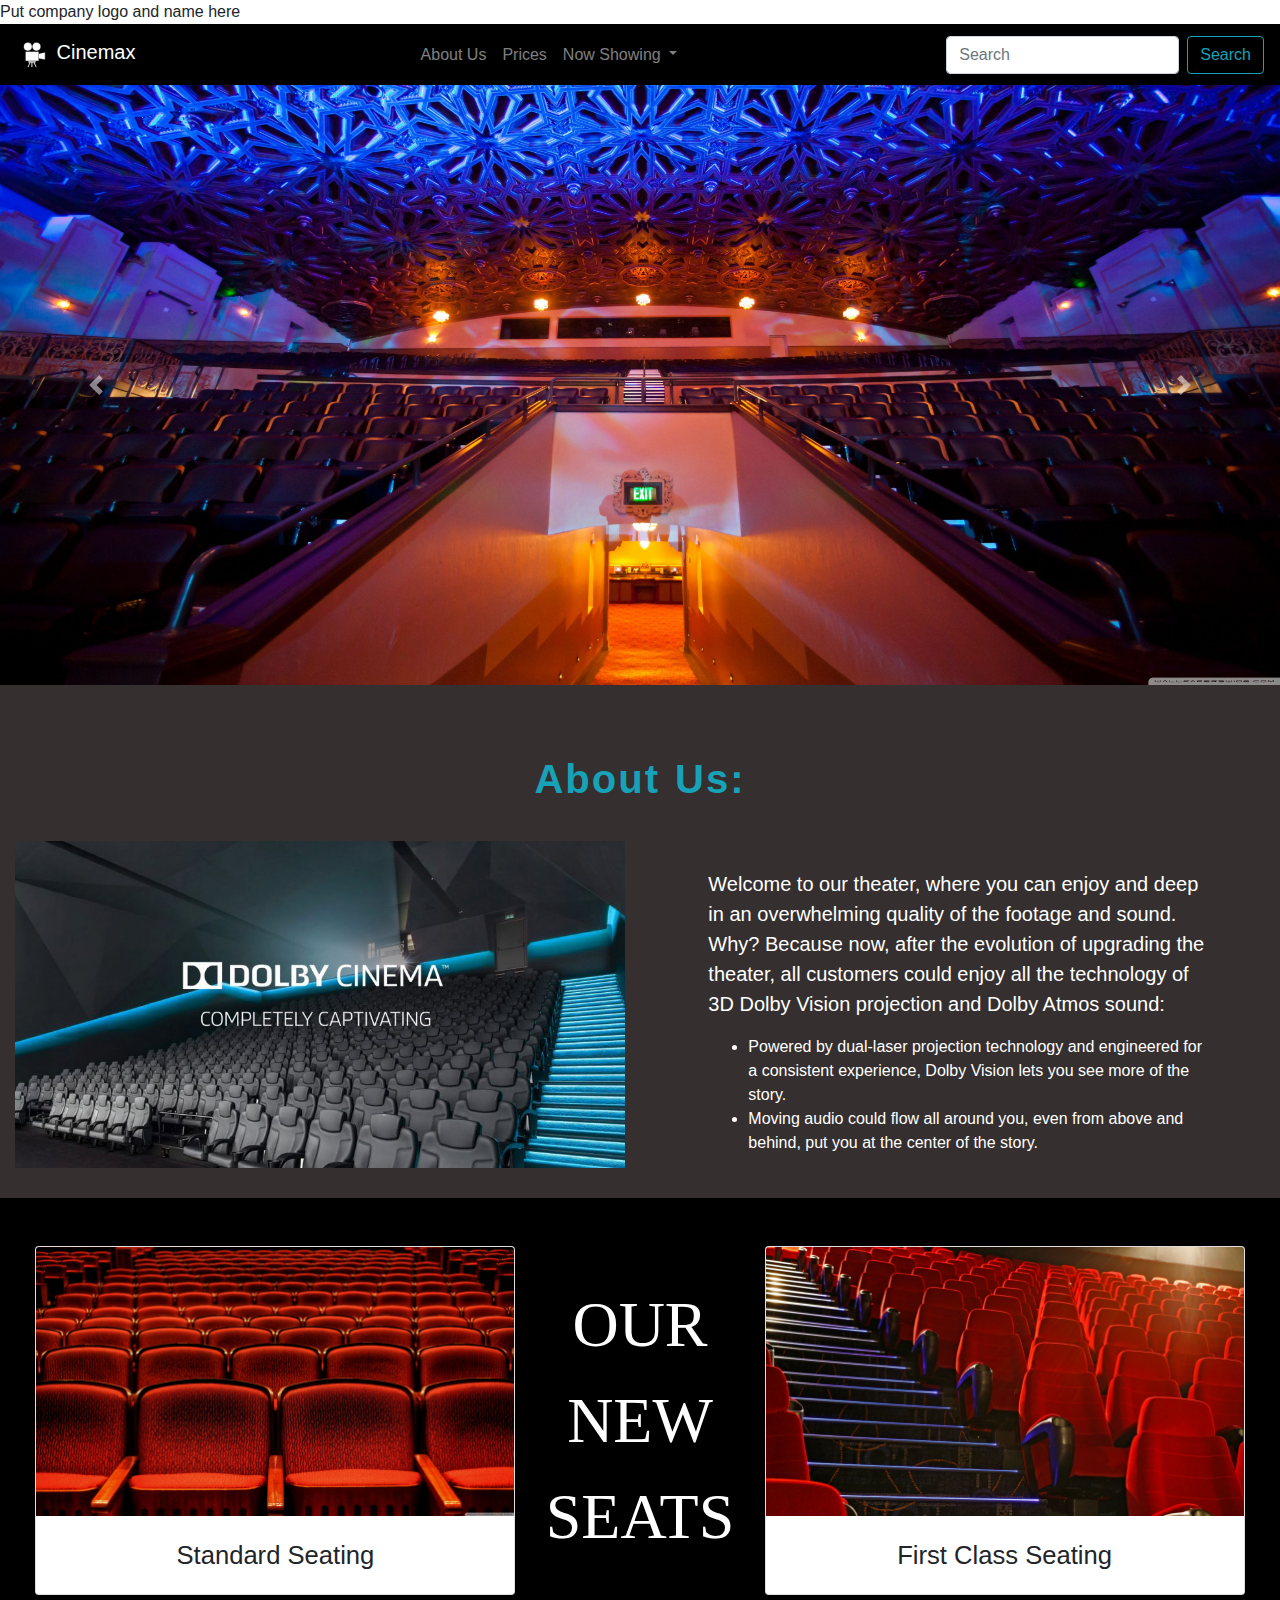
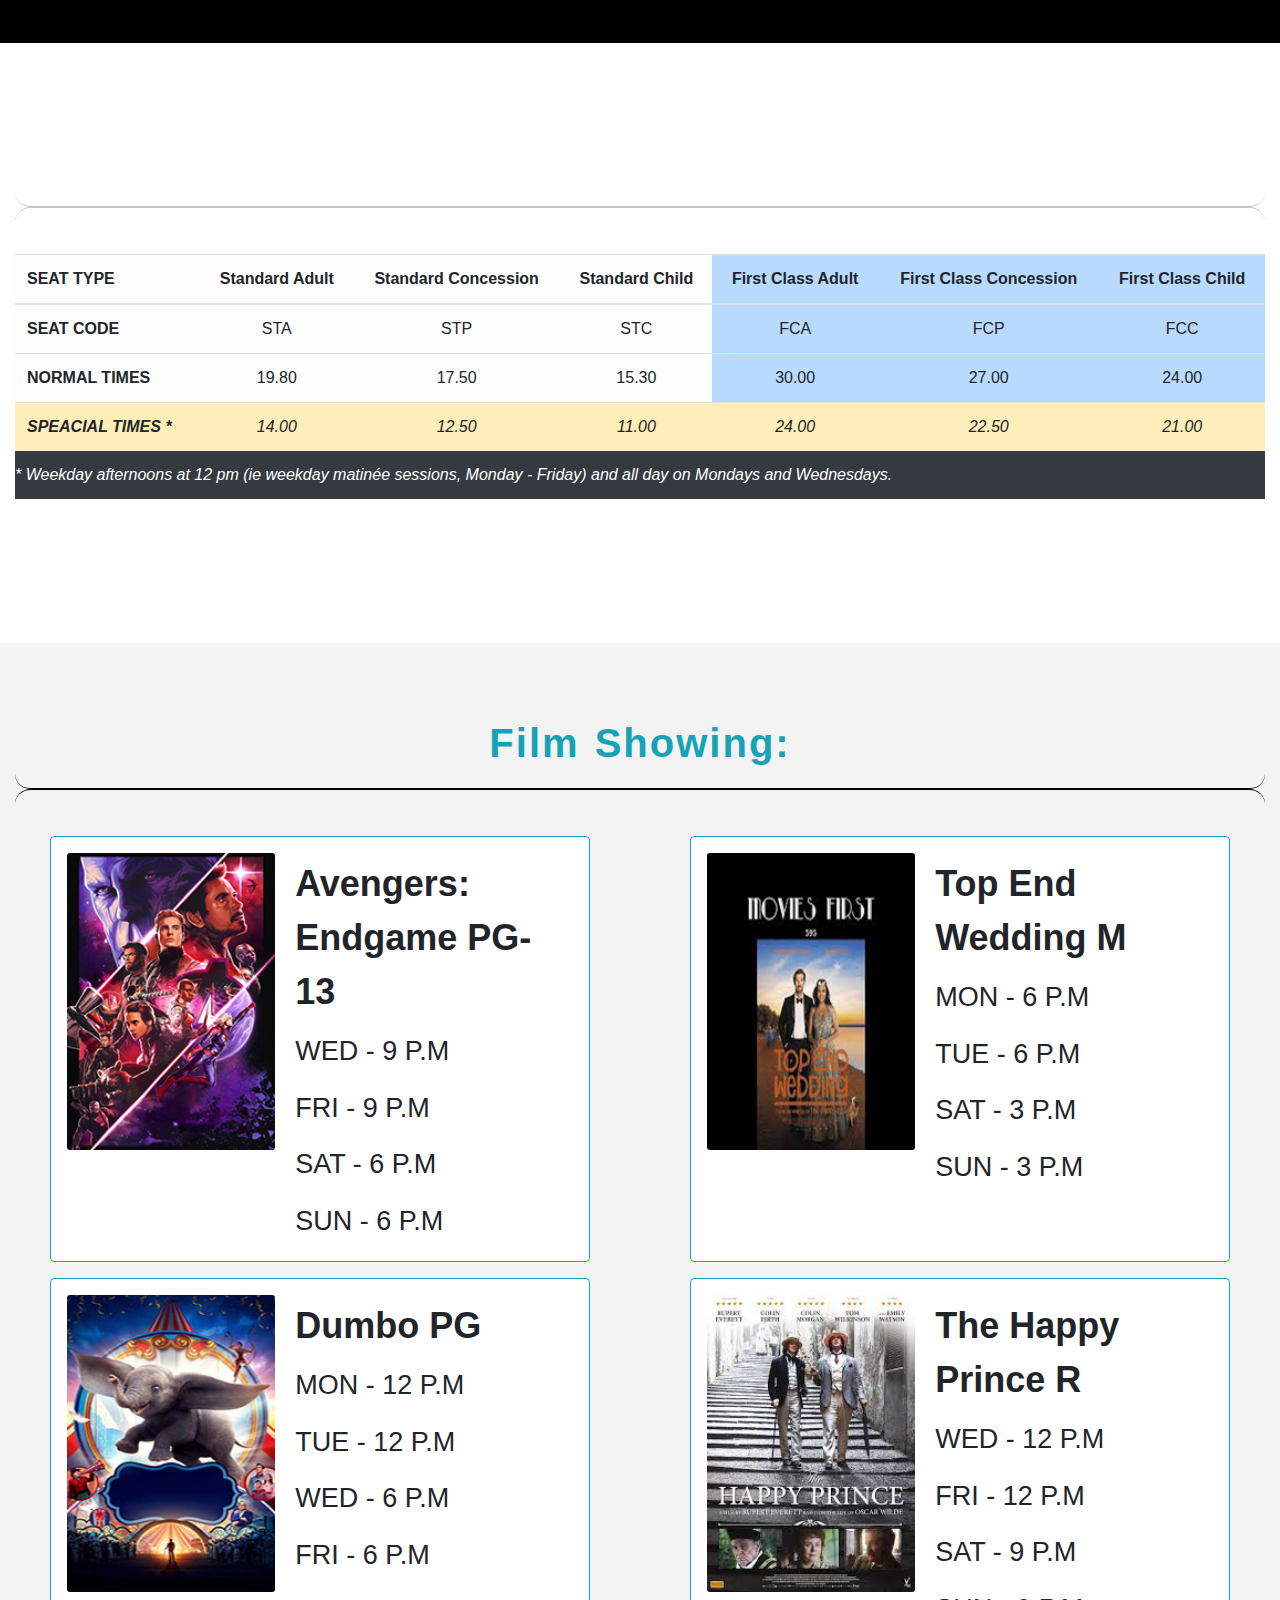
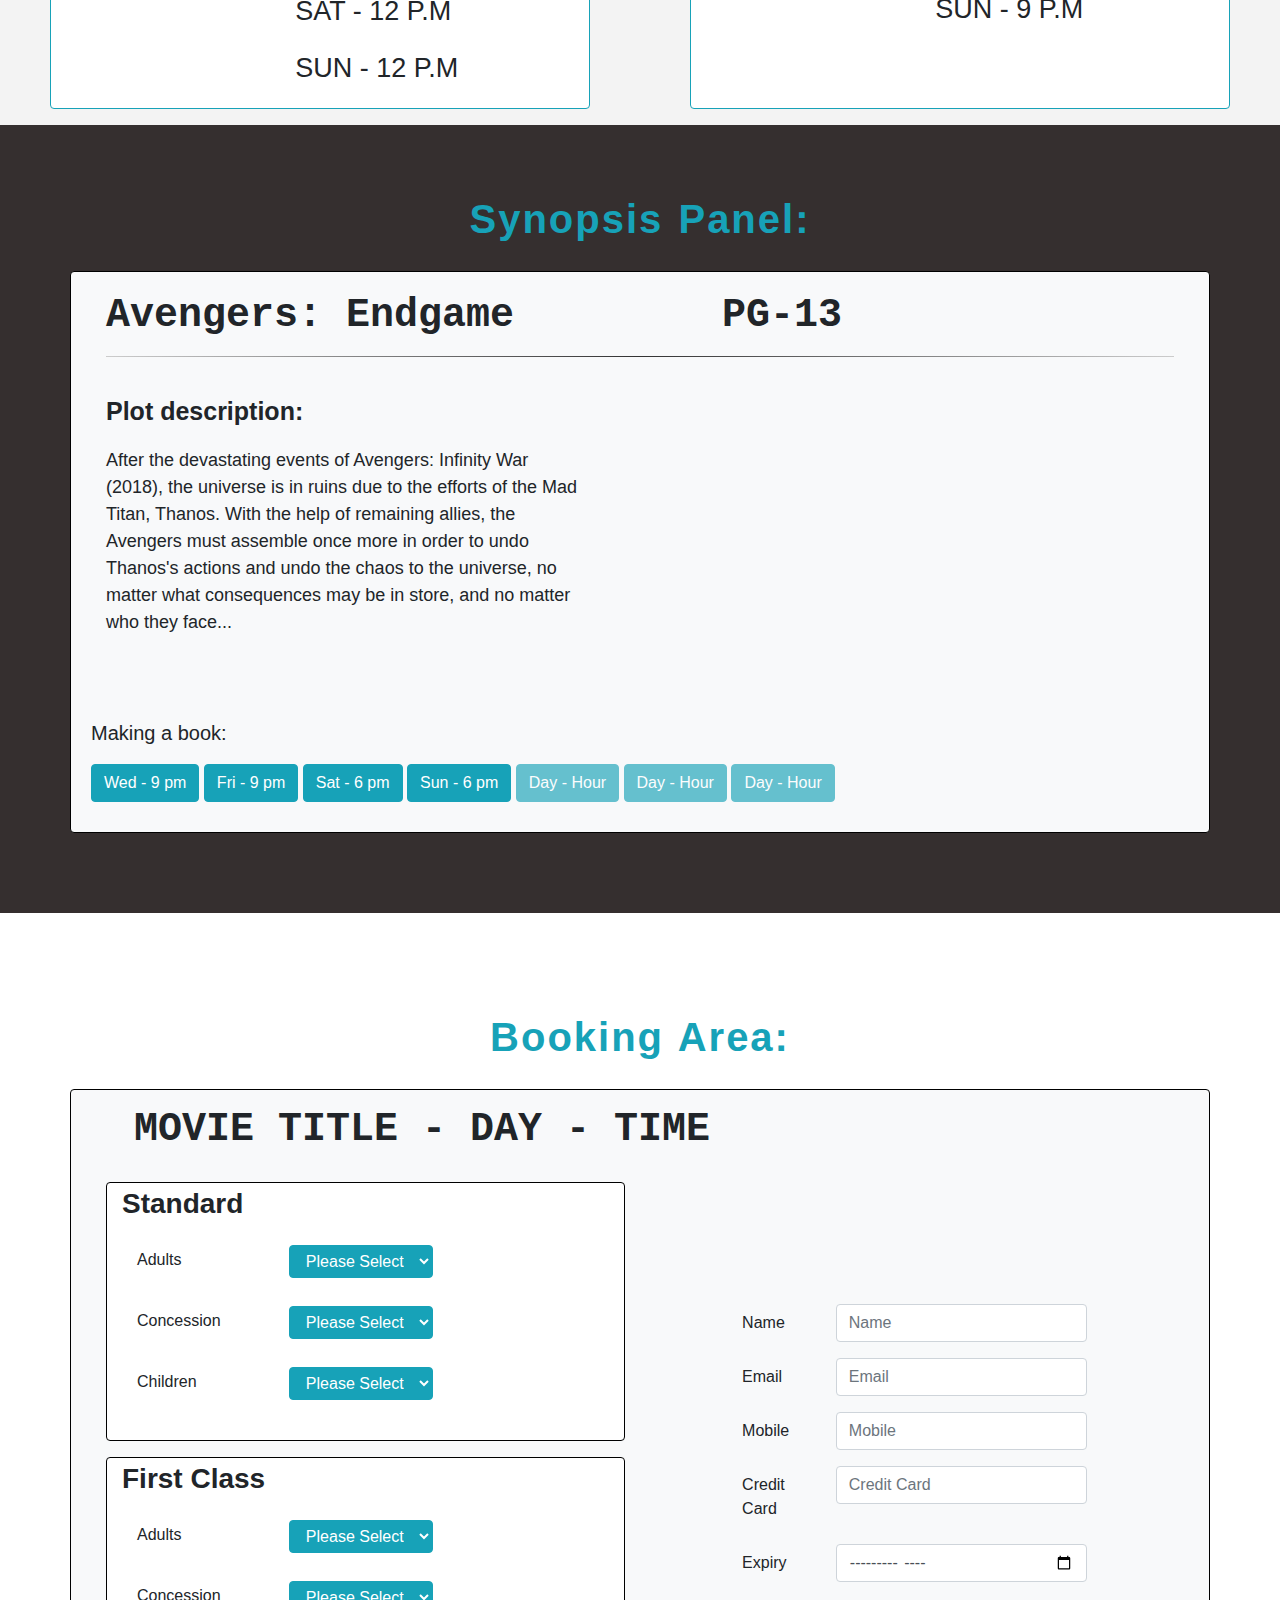
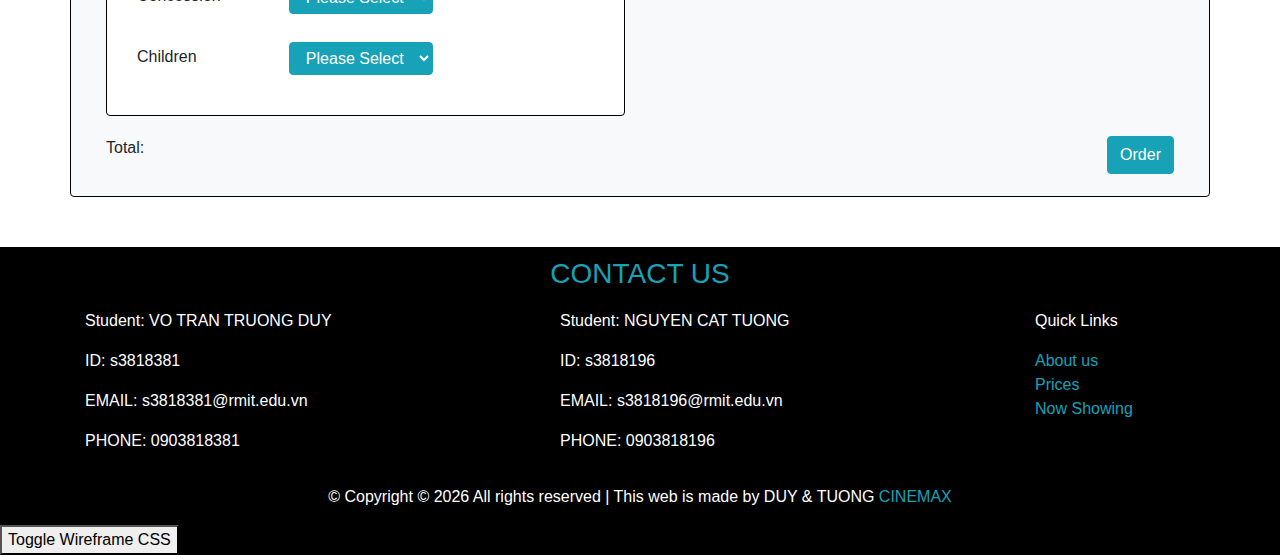
==== commit e88d5170: "edit" ====
--- a/a2/index.html
+++ b/a2/index.html
@@ -7,7 +7,7 @@
   <title>Assignment 2</title>
 
   <!-- Keep wireframe.css for debugging, add your css to style.css -->
-<<<<<<< HEAD
+
   <link id='wireframecss' type="text/css" rel="stylesheet" href="../wireframe.css" disabled>
   <link id='stylecss' type="text/css" rel="stylesheet" href="../style.css">
   <link id='stylecss1' type="text/css" rel="stylesheet" href="style.css">
@@ -24,7 +24,7 @@
   </header>
 
   <nav>
-    <div>
+    
       <!-- NAVBAR -->
       <nav class="navbar sticky-top navbar-expand-md navbar-dark " style="background-color: #000000;">
         <a class="navbar-brand" href="index.html">
@@ -61,36 +61,36 @@
             <input class="form-control mr-sm-2" type="search" placeholder="Search" aria-label="Search">
             <button class="btn btn-outline-info" type="submit">Search</button>
           </form>
-        </div>
+        
       </nav>
 
-      <!-- CAUROUSEL -->
-      <div id="carouselExampleInterval" class="carousel slide" data-ride="carousel">
-        <div class="carousel-inner">
-          <div class="carousel-item active" data-interval="10000">
-            <img src="media/cinema02.jpg" height="600px" class="d-block w-100" alt="...">
-          </div>
-          <div class="carousel-item" data-interval="2000">
-            <img src="media/cinema01.jpg" height="600px" class="d-block w-100" alt="...">
-          </div>
-          <div class="carousel-item">
-            <img src="media/cinema03.jpg" height="600px" class="d-block w-100" alt="...">
-          </div>
-        </div>
-        <a class="carousel-control-prev" href="#carouselExampleInterval" role="button" data-slide="prev">
-          <span class="carousel-control-prev-icon" aria-hidden="true"></span>
-          <span class="sr-only">Previous</span>
-        </a>
-        <a class="carousel-control-next" href="#carouselExampleInterval" role="button" data-slide="next">
-          <span class="carousel-control-next-icon" aria-hidden="true"></span>
-          <span class="sr-only">Next</span>
-        </a>
-      </div>
+      
+    
+  </nav>
+
+  <main>
+    <!-- CAUROUSEL -->
+    <div id="carouselExampleInterval" class="carousel slide" data-ride="carousel">
+      <div class="carousel-inner">
+        <div class="carousel-item active" data-interval="10000">
+          <img src="media/cinema02.jpg" height="600px" class="d-block w-100" alt="...">
+        </div>
+        <div class="carousel-item" data-interval="2000">
+          <img src="media/cinema01.jpg" height="600px" class="d-block w-100" alt="...">
+        </div>
+        <div class="carousel-item">
+          <img src="media/cinema03.jpg" height="600px" class="d-block w-100" alt="...">
+        </div>
+      </div>
+      <a class="carousel-control-prev" href="#carouselExampleInterval" role="button" data-slide="prev">
+        <span class="carousel-control-prev-icon" aria-hidden="true"></span>
+        <span class="sr-only">Previous</span>
+      </a>
+      <a class="carousel-control-next" href="#carouselExampleInterval" role="button" data-slide="next">
+        <span class="carousel-control-next-icon" aria-hidden="true"></span>
+        <span class="sr-only">Next</span>
+      </a>
     </div>
-  </nav>
-
-  <main>
-    
     <article id="aboutus" class="container-fluid text-white " style="padding-top:40px; background-color: #352f2f">
       <h2 class="demoFont text-info text-center" style="padding: 30px;">About Us:</h2>
       <div class="row align-items-center content">
@@ -573,200 +573,5 @@
 
 </body>
 
-=======
-
-  <link id='stylecss' type="text/css" rel="stylesheet" href="style.css">
-  <meta name="viewport" content="width=device-width, initial-scale=1, shrink-to-fit=no">
-  <link rel="stylesheet" href="https://stackpath.bootstrapcdn.com/bootstrap/4.4.1/css/bootstrap.min.css"
-    integrity="sha384-Vkoo8x4CGsO3+Hhxv8T/Q5PaXtkKtu6ug5TOeNV6gBiFeWPGFN9MuhOf23Q9Ifjh" crossorigin="anonymous">
-</head>
-
-<body>
-  <!-- NAVBAR -->
-  <nav class="navbar sticky-top navbar-expand-md navbar-dark " style="background-color: #000000;">
-    <a class="navbar-brand" href="index.html">
-      <img src="media/Logo.jpg" width="35" height="35" class="d-inline-block align-top" alt="">
-      DuyTuong
-    </a>
-    <button class="navbar-toggler" type="button" data-toggle="collapse" data-target="#navbarSupportedContent"
-      aria-controls="navbarSupportedContent" aria-expanded="false" aria-label="Toggle navigation">
-      <span class="navbar-toggler-icon"></span>
-    </button>
-
-    <div class="collapse navbar-collapse " id="navbarSupportedContent">
-      <ul class="navbar-nav mx-auto ">
-        <li class="nav-item">
-          <a class="nav-link" href="#aboutus">About Us</a>
-        </li>
-        <li class="nav-item">
-          <a class="nav-link" href="#seating">Prices</a>
-        </li>
-        <li class="nav-item dropdown">
-          <a class="nav-link dropdown-toggle" href="#" id="navbarDropdownMenuLink" role="button" data-toggle="dropdown"
-            aria-haspopup="true" aria-expanded="false">
-            Now Showing
-          </a>
-          <div class="dropdown-menu" aria-labelledby="navbarDropdownMenuLink">
-            <a class="dropdown-item" href="#">Film Showing</a>
-            <a class="dropdown-item" href="#">Synopsis Area</a>
-            <a class="dropdown-item" href="#">Booking Area</a>
-          </div>
-        </li>
-
-      </ul>
-      <form class="form-inline my-2 my-lg-0">
-        <input class="form-control mr-sm-2" type="search" placeholder="Search" aria-label="Search">
-        <button class="btn btn-outline-info" type="submit">Search</button>
-      </form>
-    </div>
-  </nav>
-
-  <!-- CAUROUSEL -->
-  <div id="carouselExampleInterval" class="carousel slide" data-ride="carousel">
-    <div class="carousel-inner">
-      <div class="carousel-item active" data-interval="10000">
-        <img src="media/cinema02.jpg" height="600px" class="d-block w-100" alt="...">
-      </div>
-      <div class="carousel-item" data-interval="2000">
-        <img src="media/cinema01.jpg" height="600px" class="d-block w-100" alt="...">
-      </div>
-      <div class="carousel-item">
-        <img src="media/cinema03.jpg" height="600px" class="d-block w-100" alt="...">
-      </div>
-    </div>
-    <a class="carousel-control-prev" href="#carouselExampleInterval" role="button" data-slide="prev">
-      <span class="carousel-control-prev-icon" aria-hidden="true"></span>
-      <span class="sr-only">Previous</span>
-    </a>
-    <a class="carousel-control-next" href="#carouselExampleInterval" role="button" data-slide="next">
-      <span class="carousel-control-next-icon" aria-hidden="true"></span>
-      <span class="sr-only">Next</span>
-    </a>
-  </div>
-
-  <!--ABOUT US  -->
-
-  <article id="aboutus" class="container-fluid  text-white " style="background-color: #352f2f">
-    <h2 class="text-light text-center">ABOUT US:</h2>
-    <div class="row align-items-center content">
-      <div class="col-md-6  order-1">
-        <img src="media/dolbycinema.jpg" alt="" class="img-fluid">
-      </div>
-      <div class="col-md-6 order-2 order-md-2">
-        <div class="row justify-content-center">
-          <div class="col-10  blurb mb-5 mb-md-0">
-            <img src="imgs/lolli_icon.png" alt="" class="d-none d-lg-inline">
-            <p class="lead "><b>Welcome to our theater, where you can enjoy and deep in an overwhelming
-                quality of the footage and sound.
-                Why? Because now, after the evolution of upgrading the theater, all customers could enjoy all the
-                technology of 3D Dolby Vision projection and Dolby Atmos sound:</b>
-              <ul>
-                <li>
-                  Powered by dual-laser projection technology and engineered for a consistent experience, Dolby
-                  Vision lets you see more of the story.
-
-                </li>
-                <li>
-                  <b>Moving audio could flow all around you, even from above and behind, put you at the center of
-                    the story.</b>
-                </li>
-              </ul>
-            </p>
-          </div>
-        </div>
-      </div>
-    </div>
-  </article>
-
-  <!--SEATS  -->
-
-  <article id="" class="container-fluid pt-5 pb-5" style="background-color: black">
-    <div class="d-flex flex-row">
-      <div class="col-5 d-flex justify-content-center">
-        <div class="card" style="width: 30rem;">
-          <img src="media/seat1.jpg" class="card-img-top" alt="...">
-          <div class="card-body">
-            <p class="card-text" style="font-size: 2vw; text-align: center;">Standard Seating</p>
-          </div>
-        </div>
-      </div>
-      <div class="col-2 d-flex align-items-center" style="padding: 0px 0px;">
-
-        <div class=" glow ">OUR NEW SEATS</div>
-
-      </div>
-      <div class="col-5 d-flex justify-content-center">
-        <div class="card" style="width: 30rem;">
-          <img src="media/seat2.jpg" class="card-img-top" alt="...">
-          <div class="card-body">
-            <p class="card-text" style="font-size: 2vw; text-align: center;">First Class Seating</p>
-          </div>
-        </div>
-      </div>
-    </div>
-  </article>
-    <!-- Seating Prices -->
-  <article>
-    <div class="parallax-div"></div>
-    <div id="seating" class="container-fluid">
-      <h1 class="text-center" style="padding:20px">Seating Prices:</h1>
-      <div class="table-responsive-xl">
-        <table class="table ">
-          <caption><i>* Weekday afternoons at 12 pm (ie weekday matinée sessions,
-              Monday - Friday) and all day on Mondays and Wednesdays.</i></caption>
-          <thead>
-            <tr>
-              <th scope="col">SEAT TYPE</th>
-              <th scope="col" class="text-center">Standard Adult</th>
-              <th scope="col" class="text-center">Standard Concession</th>
-              <th scope="col" class="text-center">Standard Child</th>
-              <th scope="col" class="table-primary text-center">First Class Adult</th>
-              <th scope="col" class="table-primary text-center">First Class Concession</th>
-              <th scope="col" class="table-primary text-center">First Class Child</th>
-            </tr>
-          </thead>
-          <tbody>
-            <tr>
-              <th scope="row">SEAT CODE</th>
-              <td class="text-center">STA</td>
-              <td class="text-center">STP</td>
-              <td class="text-center">STC</td>
-              <td class="table-primary text-center">FCA</td>
-              <td class="table-primary text-center">FCP</td>
-              <td class="table-primary text-center">FCC</td>
-            </tr>
-            <tr>
-              <th scope="row">NORMAL TIMES</th>
-              <td class="text-center">19.80</td>
-              <td class="text-center">17.50</td>
-              <td class="text-center">15.30</td>
-              <td class="table-primary text-center">30.00</td>
-              <td class="table-primary text-center">27.00</td>
-              <td class="table-primary text-center">24.00</td>
-            </tr>
-            <tr>
-              <th scope="row" class="table-warning"><i>SPEACIAL TIMES *</i></th>
-              <td class="table-warning text-center"><i>14.00</i></td>
-              <td class="table-warning text-center"><i>12.50</i></td>
-              <td class="table-warning text-center"><i>11.00</i></td>
-              <td class="table-warning text-center"><i>24.00</i></td>
-              <td class="table-warning text-center"><i>22.50</i></td>
-              <td class="table-warning text-center"><i>21.00</i></td>
-            </tr>
-          </tbody>
-        </table>
-      </div>
-    </div>
-  </article>
-  
-</body>
-
-<script src="https://code.jquery.com/jquery-3.4.1.slim.min.js"
-  integrity="sha384-J6qa4849blE2+poT4WnyKhv5vZF5SrPo0iEjwBvKU7imGFAV0wwj1yYfoRSJoZ+n" crossorigin="anonymous"></script>
-<script src="https://cdn.jsdelivr.net/npm/popper.js@1.16.0/dist/umd/popper.min.js"
-  integrity="sha384-Q6E9RHvbIyZFJoft+2mJbHaEWldlvI9IOYy5n3zV9zzTtmI3UksdQRVvoxMfooAo" crossorigin="anonymous"></script>
-<script src="https://stackpath.bootstrapcdn.com/bootstrap/4.4.1/js/bootstrap.min.js"
-  integrity="sha384-wfSDF2E50Y2D1uUdj0O3uMBJnjuUD4Ih7YwaYd1iqfktj0Uod8GCExl3Og8ifwB6" crossorigin="anonymous"></script>
-
->>>>>>> d3e809cffa7619783333e4f95e292502bfa24af0
+
 </html>